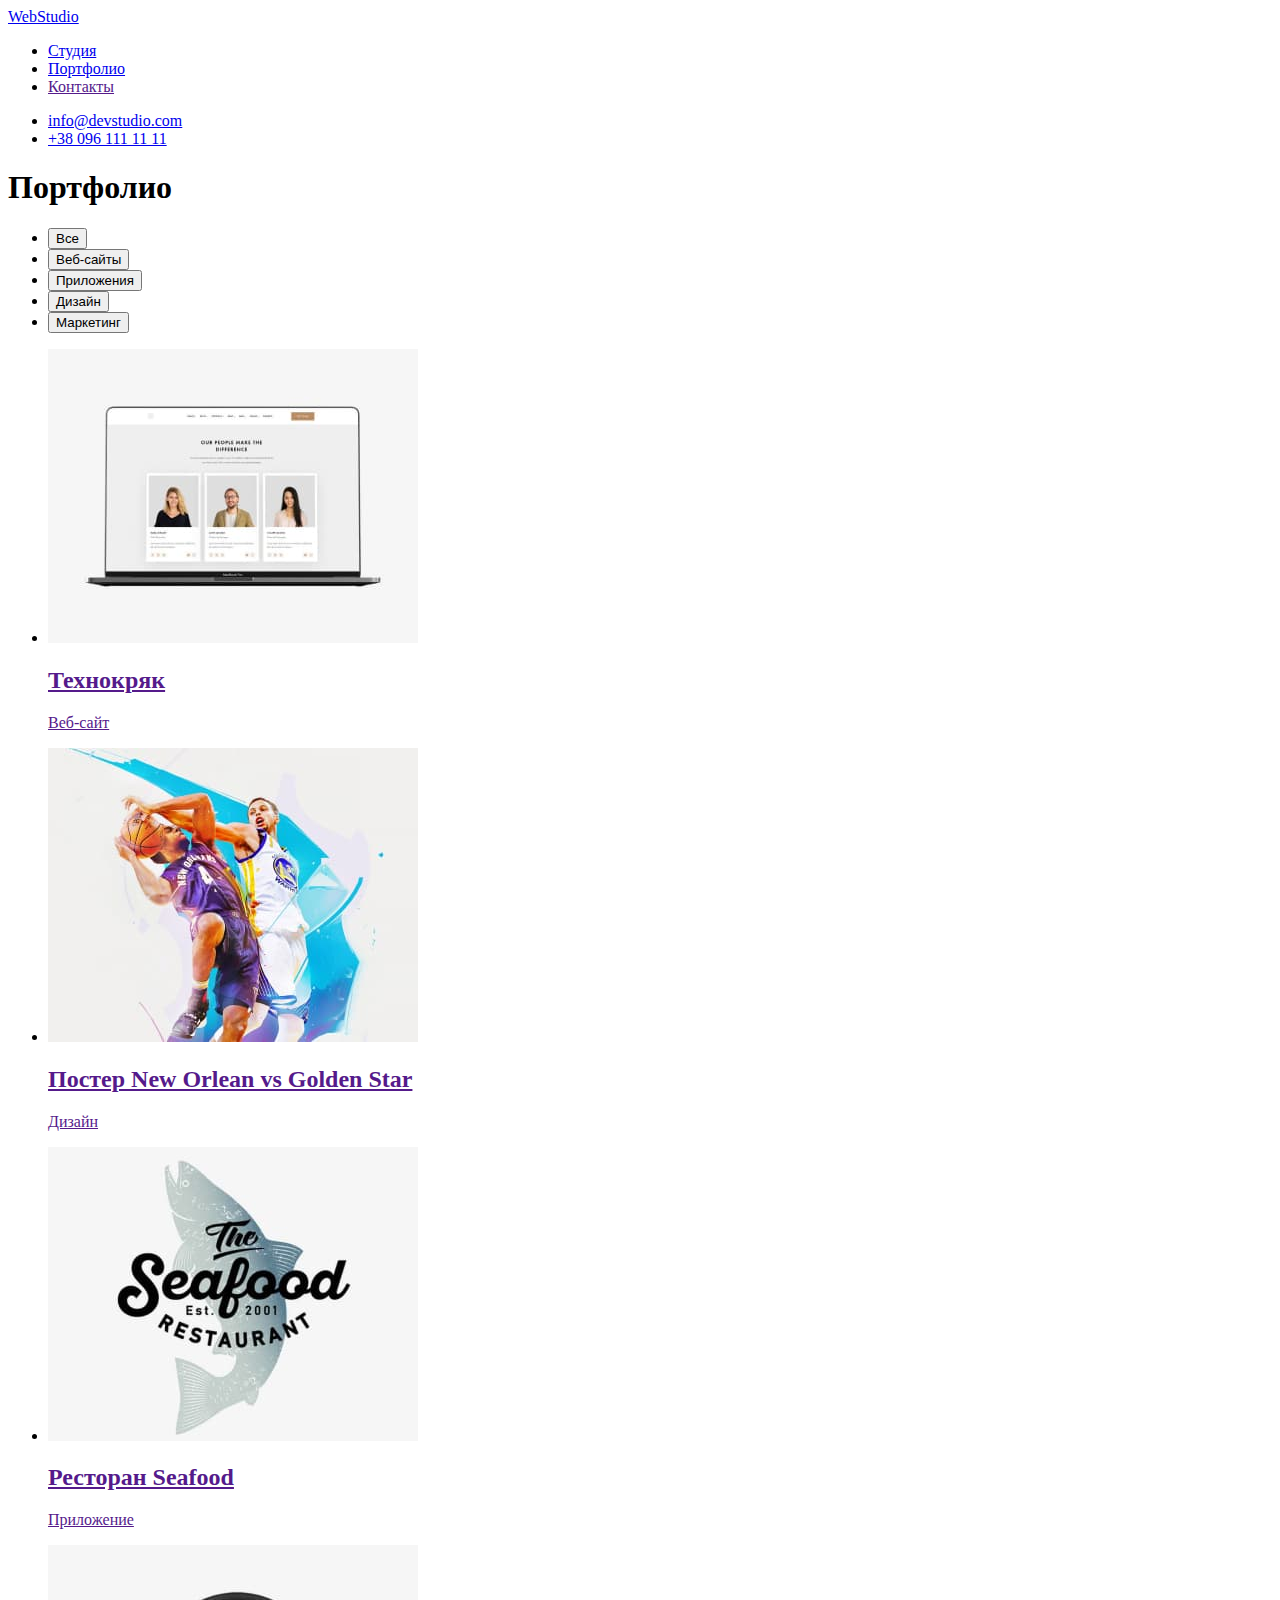
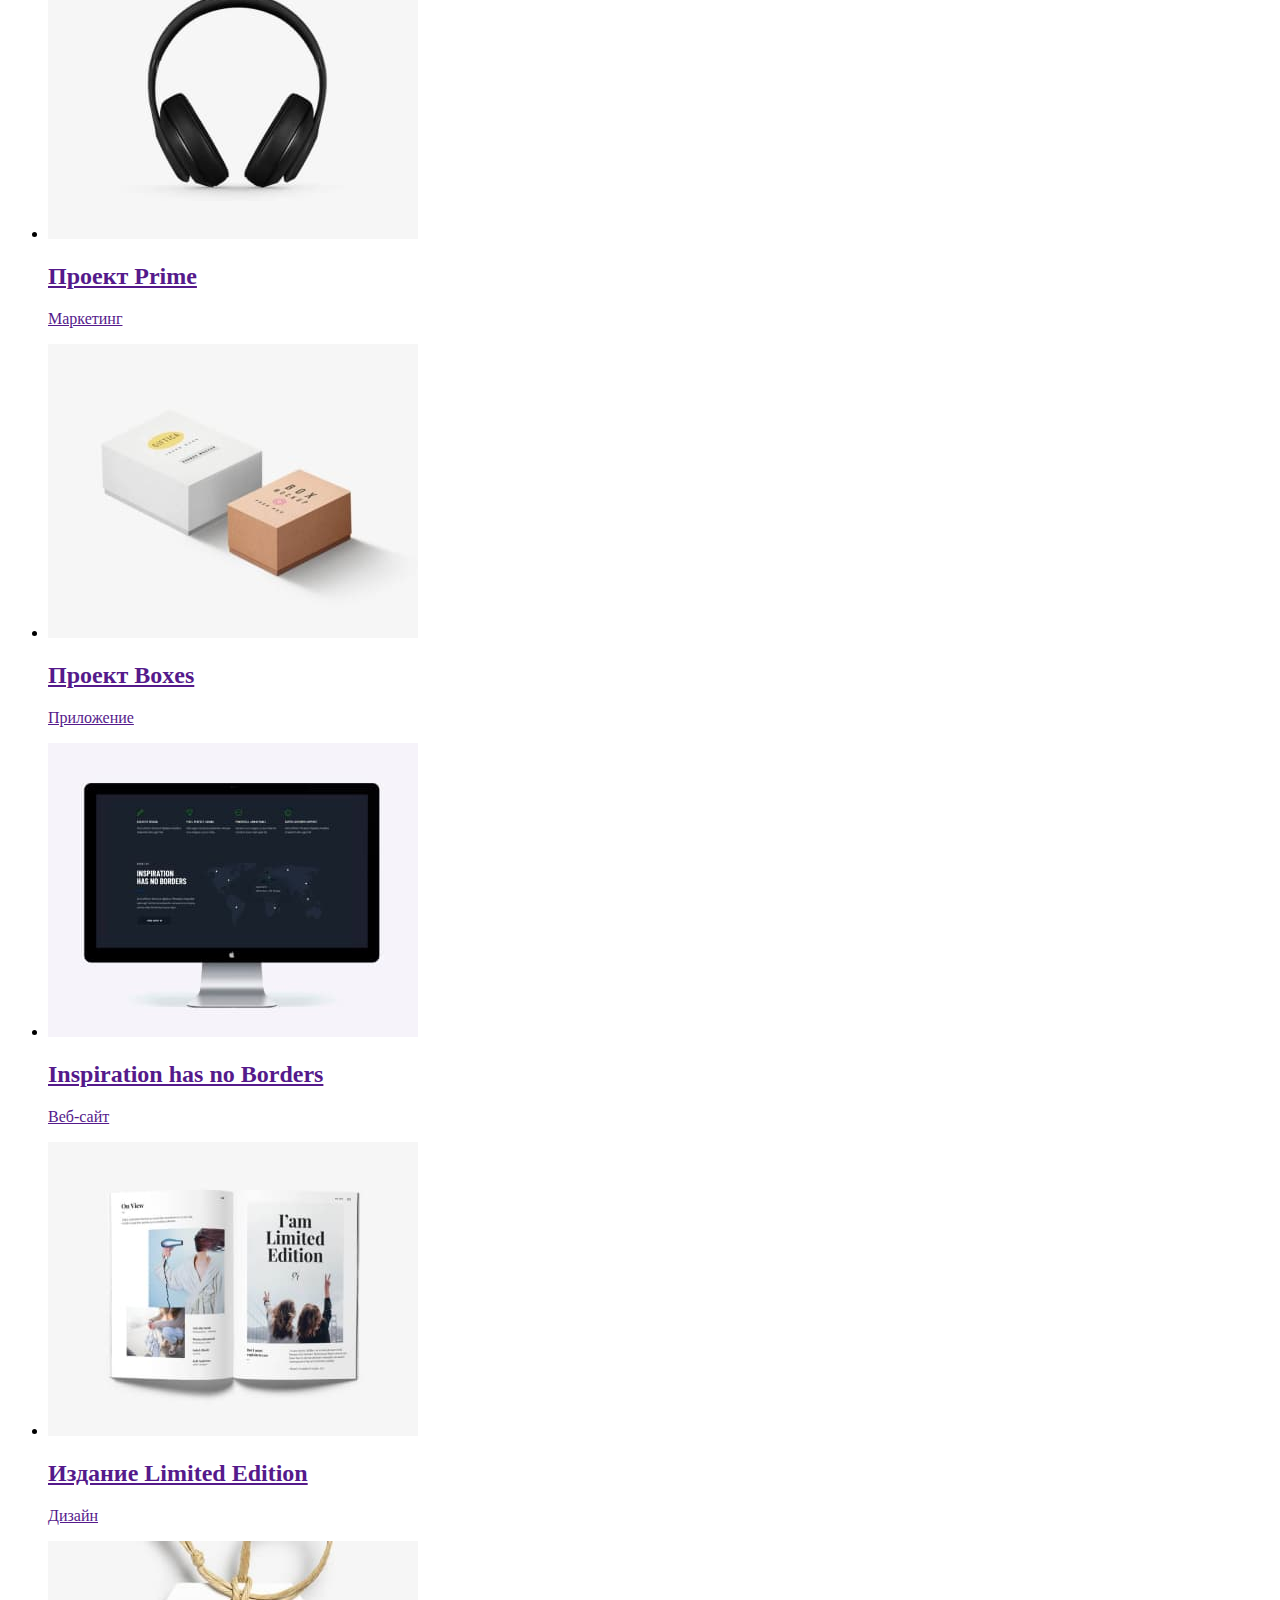
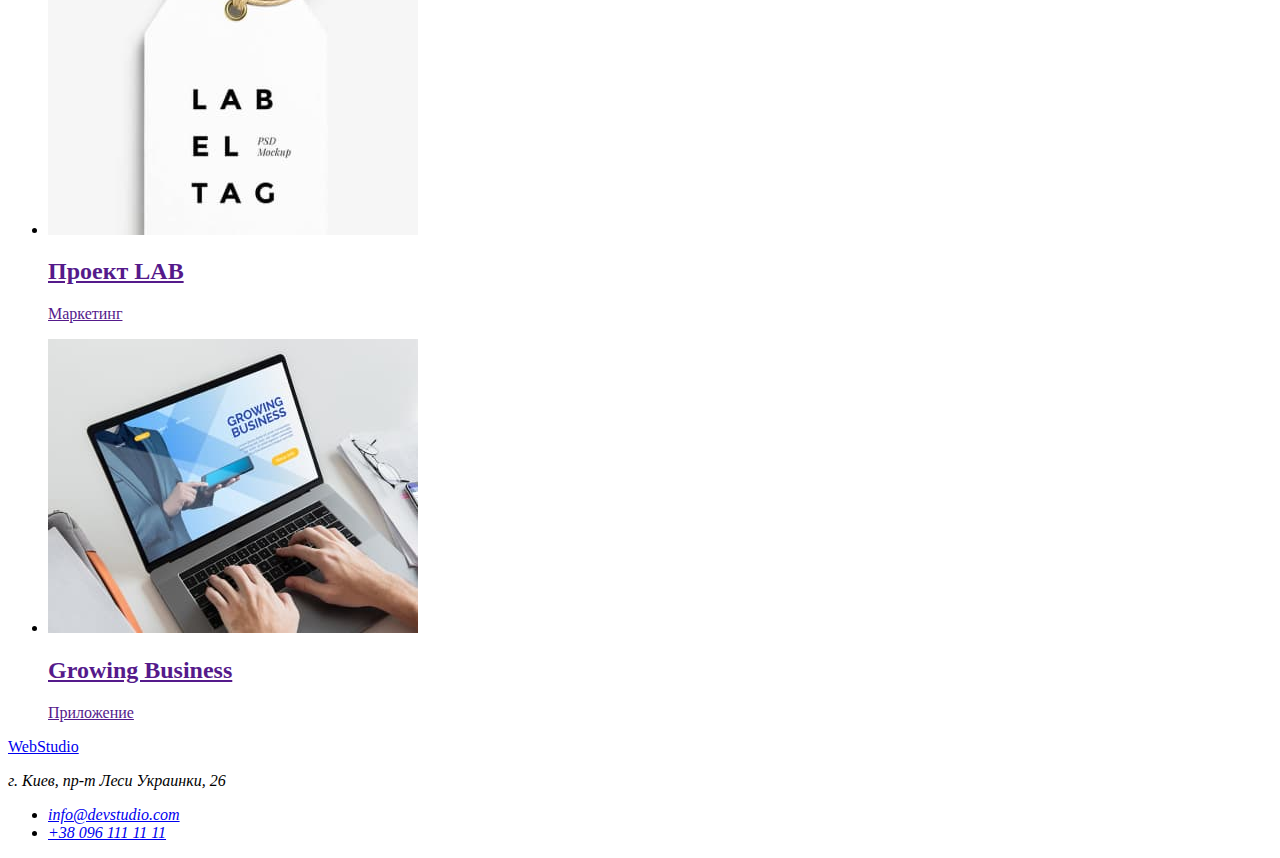
==== portfolio.html @ f3069ef3 "Добавляет главную страницу, страницу портфолио и картинки" ====
<!DOCTYPE html>
<html lang="ru">

<head>
    <meta charset="UTF-8">
    <meta http-equiv="X-UA-Compatible" content="IE=edge">
    <meta name="viewport" content="width=device-width, initial-scale=1.0">
    <title>Shvec_ES_Homework2</title>
</head>

<body>
    <!--Шапка-->
    <header>
        <nav>
            <a href="index.html">WebStudio</a>

            <ul>
                <li><a href="index.html">Студия</a></li>
                <li><a href="./portfolio.html">Портфолио</a></li>
                <li><a href="">Контакты</a></li>
            </ul>
        </nav>

        <ul>
            <li><a href="mailto:info@devstudio.com">info@devstudio.com</a></li>
            <li><a href="tel:+380961111111">+38 096 111 11 11</a></li>
        </ul>

    </header>

    <main>
        <section>
            <h1>Портфолио</h1>
            <!--Фильтр кнопок-->
            <ul>
                <li><button type="button">Все</button></li>
                <li><button type="button">Веб-сайты</button></li>
                <li><button type="button">Приложения</button></li>
                <li><button type="button">Дизайн</button></li>
                <li><button type="button">Маркетинг</button></li>
            </ul>
            <!--Примеры работ-->
            <ul>
                <li><a href="">
                    <img src="./images/portfolio/work1.jpg" alt="Пример работы" width="370" height="294">
                    <h2>Технокряк</h2>
                    <p>Веб-сайт</p>
                </a></li>
                <li><a href="">
                    <img src="./images/portfolio/work2.jpg" alt="Пример работы" width="370" height="294">
                    <h2>Постер New Orlean vs Golden Star</h2>
                    <p>Дизайн</p>
                </a></li>
                <li><a href="">
                    <img src="./images/portfolio/work3.jpg" alt="Пример работы" width="370" height="294">
                    <h2>Ресторан Seafood</h2>
                    <p>Приложение</p>
                </a></li>
                <li><a href="">
                    <img src="./images/portfolio/work4.jpg" alt="Пример работы" width="370" height="294">
                    <h2>Проект Prime</h2>
                    <p>Маркетинг</p>
                </a></li>
                <li><a href="">
                    <img src="./images/portfolio/work5.jpg" alt="Пример работы" width="370" height="294">
                    <h2>Проект Boxes</h2>
                    <p>Приложение</p>
                </a></li>
                <li><a href="">
                    <img src="./images/portfolio/work6.jpg" alt="Пример работы" width="370" height="294">
                    <h2>Inspiration has no Borders</h2>
                    <p>Веб-сайт</p>
                </a></li>
                <li><a href="">
                    <img src="./images/portfolio/work7.jpg" alt="Пример работы" width="370" height="294">
                    <h2>Издание Limited Edition</h2>
                    <p>Дизайн</p>
                </a></li>
                <li><a href="">
                    <img src="./images/portfolio/work8.jpg" alt="Пример работы" width="370" height="294">
                    <h2>Проект LAB</h2>
                    <p>Маркетинг</p>
                </a></li>
                <li><a href="">
                    <img src="./images/portfolio/work9.jpg" alt="Пример работы" width="370" height="294">
                    <h2>Growing Business</h2>
                    <p>Приложение</p>
                </a></li>
            </ul>
        </section>
    </main>

    <!--Футер-->
    <footer>
        <a href="index.html">WebStudio</a>
        <address>
            <p>г. Киев, пр-т Леси Украинки, 26</p>
            <ul>
                <li><a href="mailto:info@devstudio.com">info@devstudio.com</a></li>
                <li><a href="tel:+380961111111">+38 096 111 11 11</a></li>
            </ul>
        </address>
    </footer>

</body>

</html>
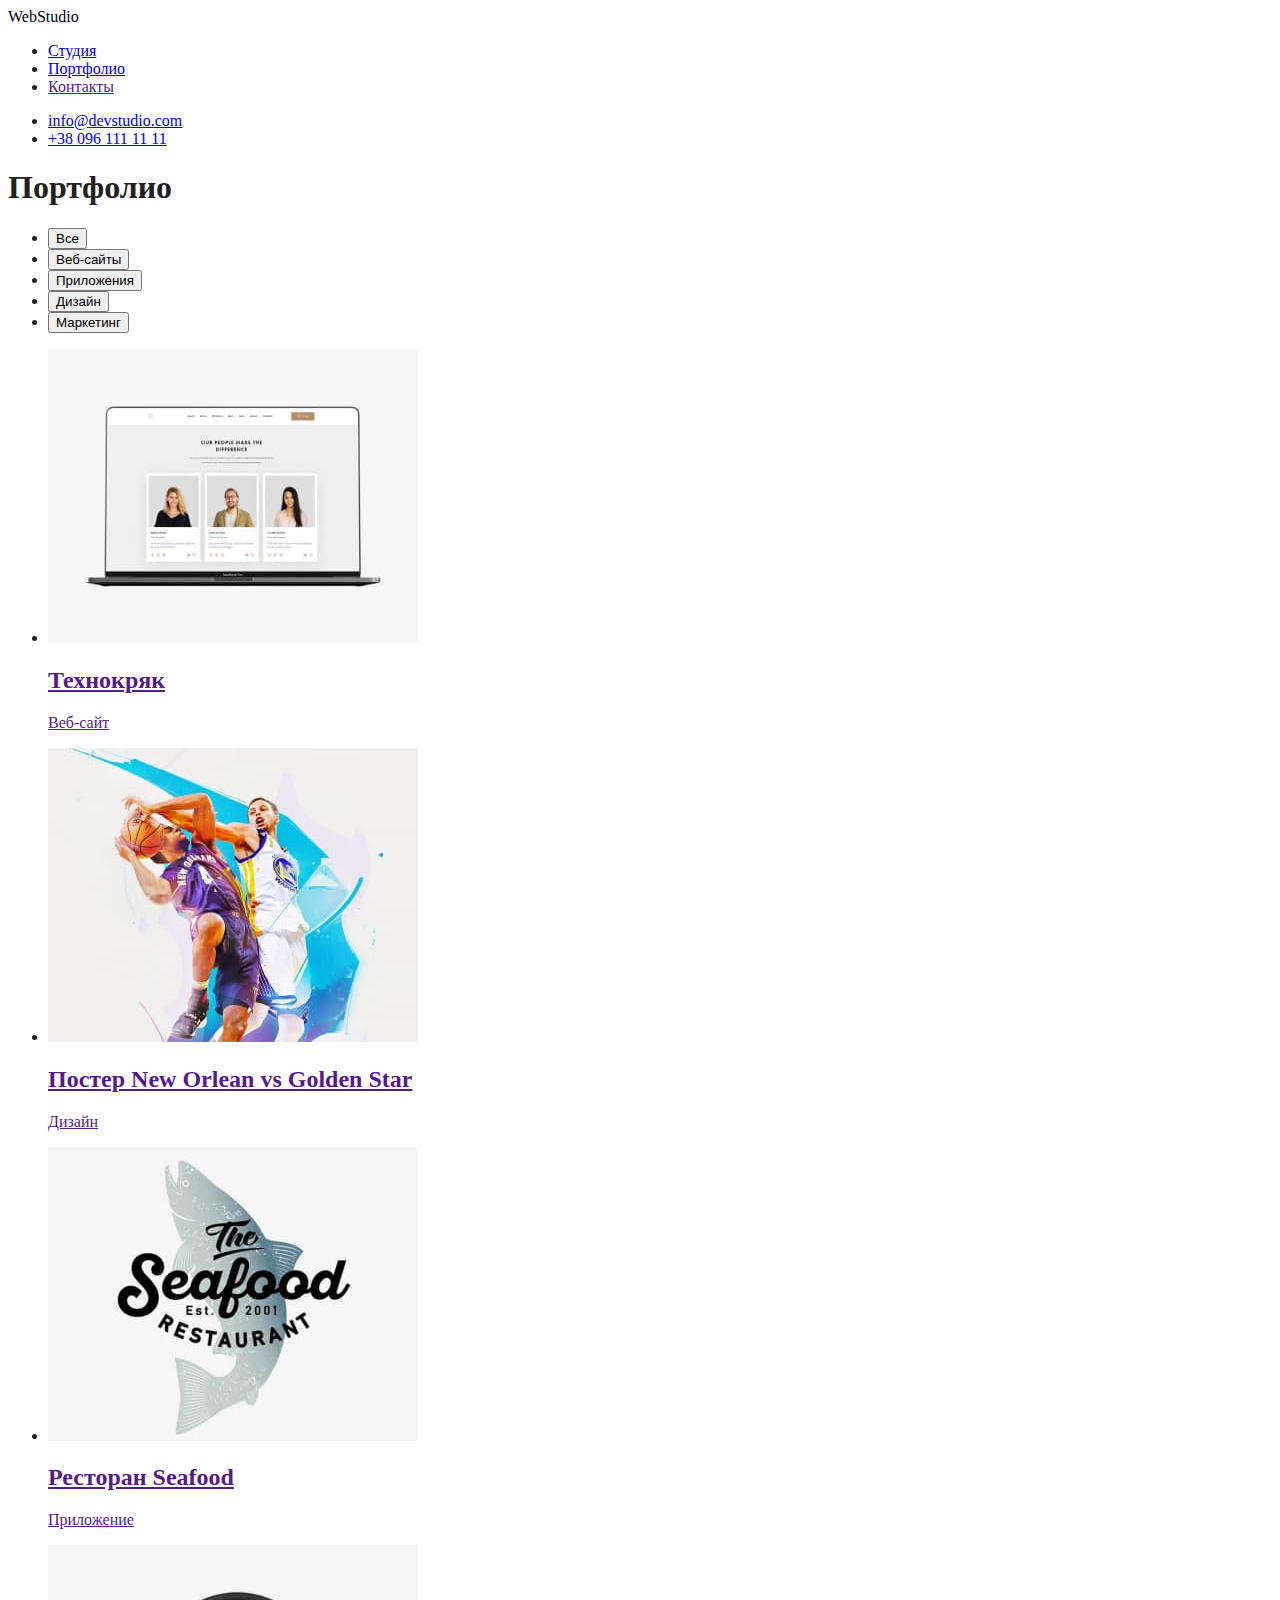
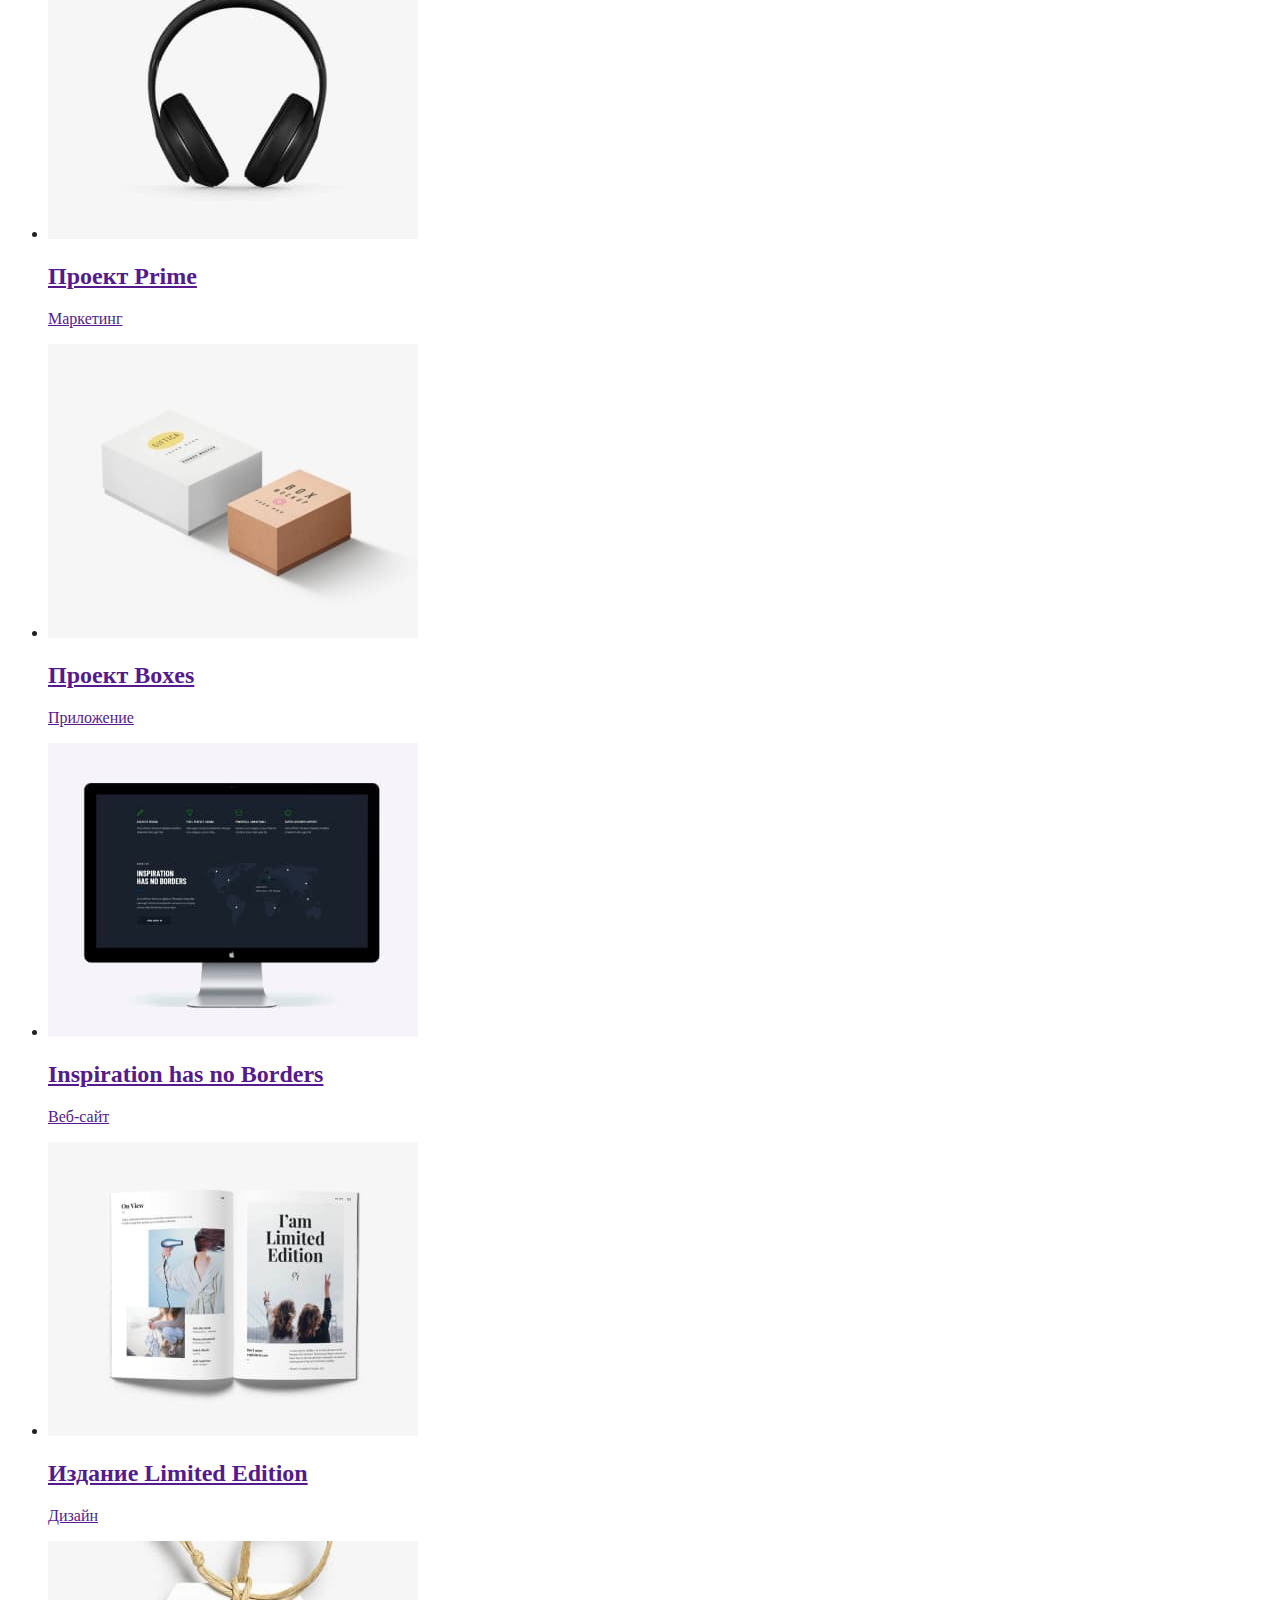
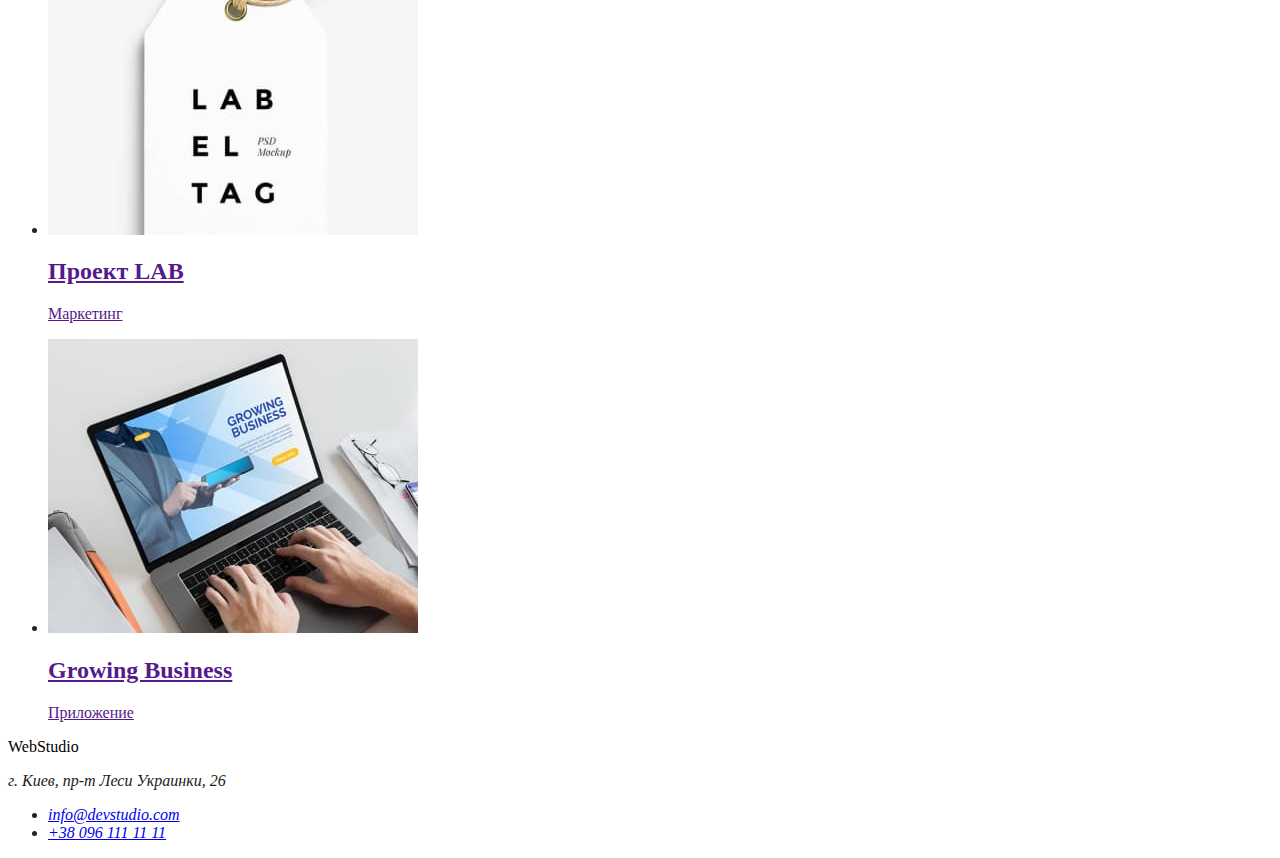
==== commit 9fc32e75: "Добавляет файл стиля" ====
--- a/portfolio.html
+++ b/portfolio.html
@@ -6,13 +6,15 @@
     <meta http-equiv="X-UA-Compatible" content="IE=edge">
     <meta name="viewport" content="width=device-width, initial-scale=1.0">
     <title>Shvec_ES_Homework2</title>
+    <link rel="stylesheet" href="./css/styles.css">
+
 </head>
 
 <body>
     <!--Шапка-->
     <header>
         <nav>
-            <a href="index.html">WebStudio</a>
+            <a href="index.html" class="logo">WebStudio</a>
 
             <ul>
                 <li><a href="index.html">Студия</a></li>
@@ -92,7 +94,7 @@
 
     <!--Футер-->
     <footer>
-        <a href="index.html">WebStudio</a>
+        <a href="index.html" class="logo">WebStudio</a>
         <address>
             <p>г. Киев, пр-т Леси Украинки, 26</p>
             <ul>
--- a/css/styles.css
+++ b/css/styles.css
@@ -0,0 +1,22 @@
+:root {
+}
+/*212121 основной цвет текста*/
+/*757575 вторичный цвет текста*/
+/*FFFFFF белый*/
+/*2196F3 цвет акцент*/
+/*FFFFFF цвет фона основной*/
+/*F5F4FA цвет фона вторичный*/
+
+body {
+  background-color: #ffffff;
+  color: #212121;
+}
+
+.logo {
+  text-decoration: none;
+  color: black;
+}
+
+/*.logo-web {
+  color: #2196f3;
+}*/
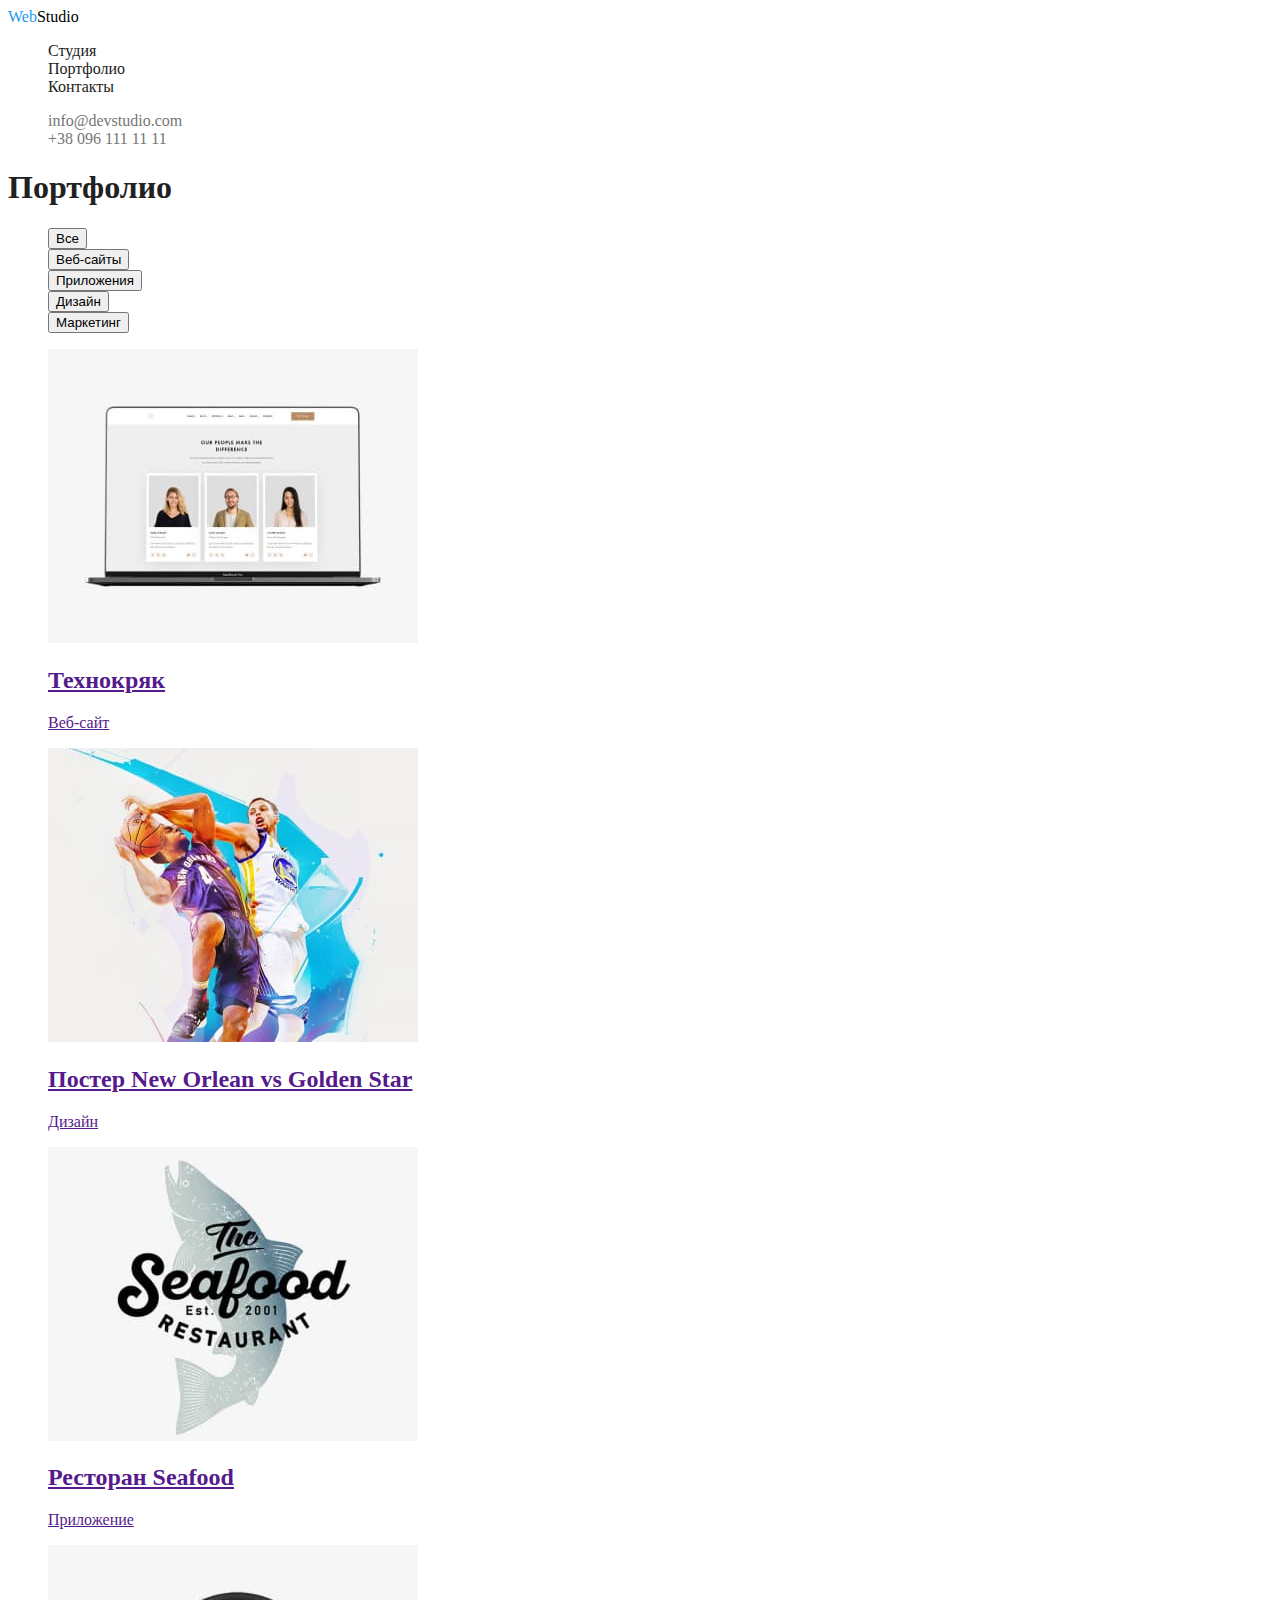
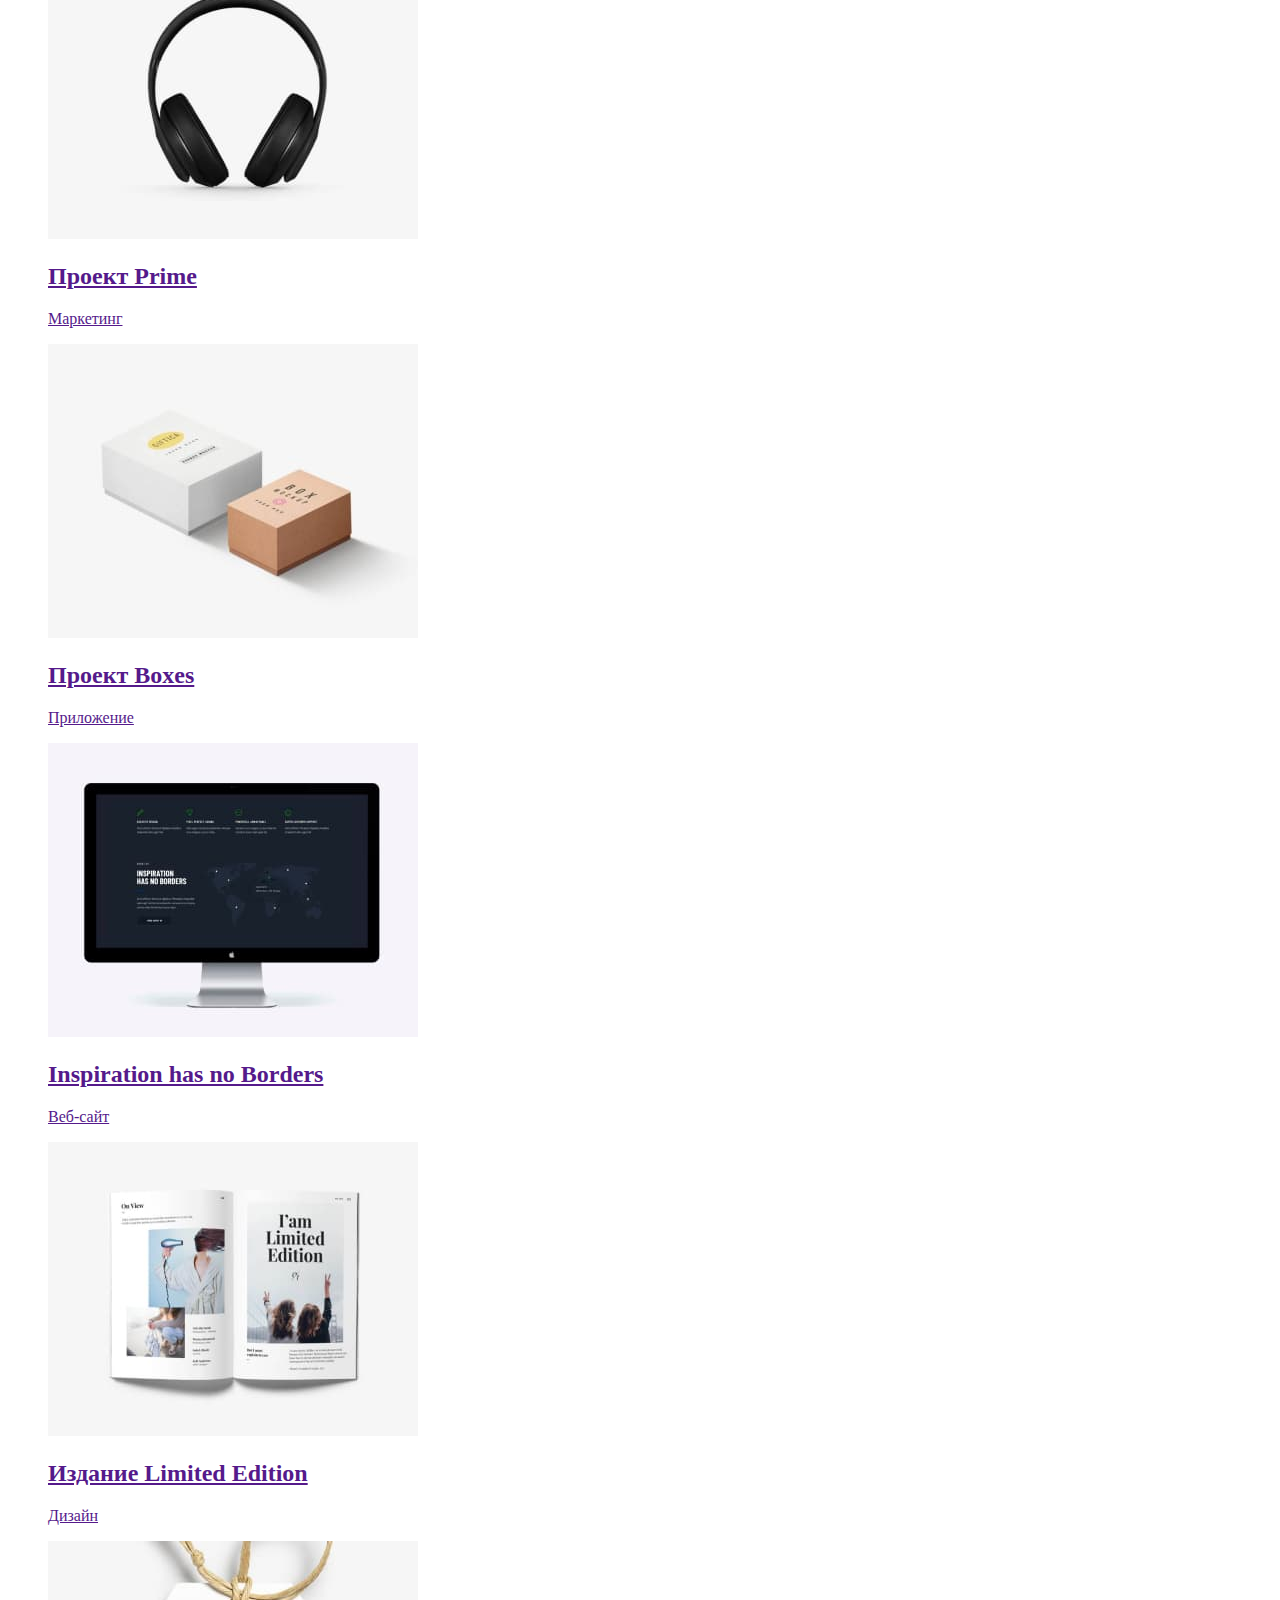
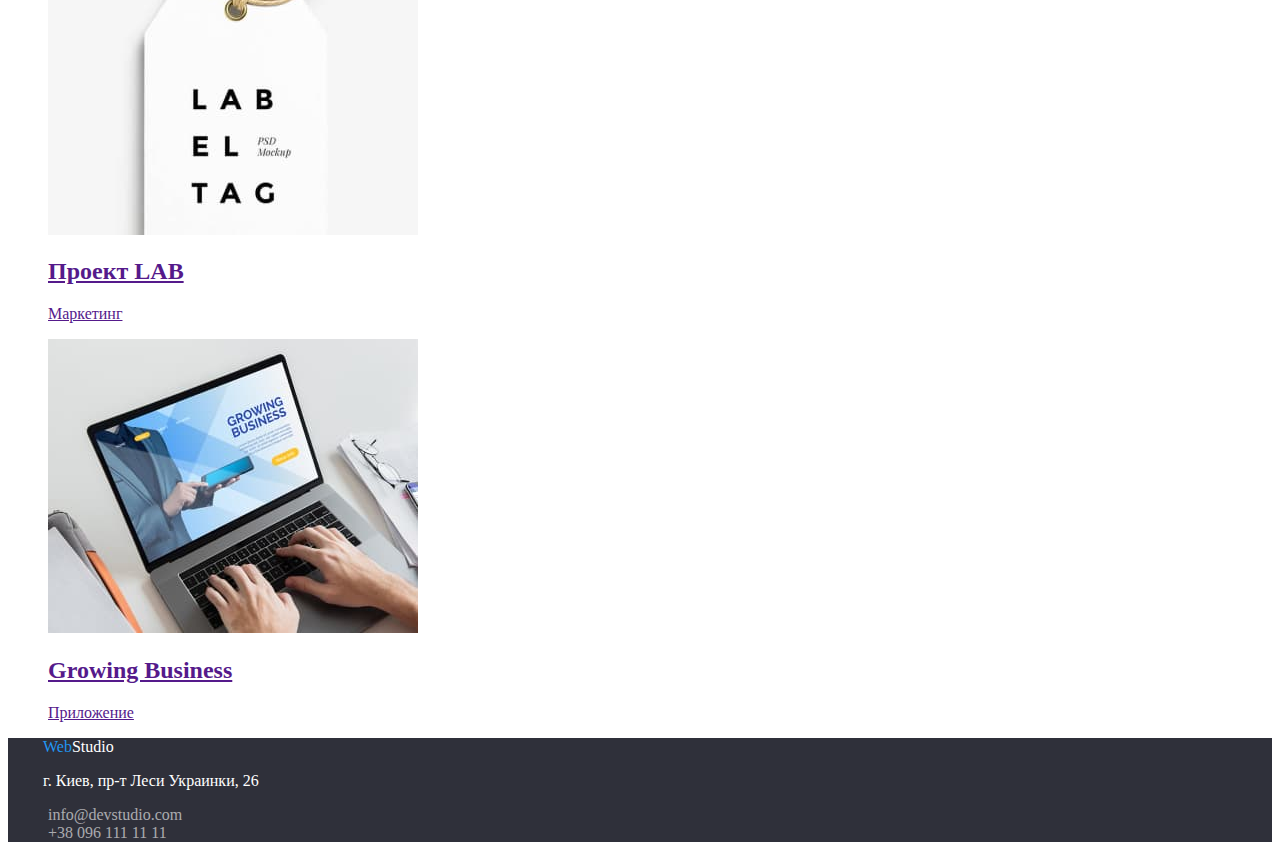
==== commit 098eb5e9: "Добавляет цвета на главную страницу" ====
--- a/portfolio.html
+++ b/portfolio.html
@@ -14,16 +14,16 @@
     <!--Шапка-->
     <header>
         <nav>
-            <a href="index.html" class="logo">WebStudio</a>
+            <a href="index.html" class="logo"><span class="logo-web">Web</span>Studio</a>
 
-            <ul>
+            <ul class="site-nav">
                 <li><a href="index.html">Студия</a></li>
                 <li><a href="./portfolio.html">Портфолио</a></li>
                 <li><a href="">Контакты</a></li>
             </ul>
         </nav>
 
-        <ul>
+        <ul class="auth-nav">
             <li><a href="mailto:info@devstudio.com">info@devstudio.com</a></li>
             <li><a href="tel:+380961111111">+38 096 111 11 11</a></li>
         </ul>
@@ -94,10 +94,10 @@
 
     <!--Футер-->
     <footer>
-        <a href="index.html" class="logo">WebStudio</a>
+        <a href="index.html" class="logo-footer"><span class="logo-web">Web</span>Studio</a>
         <address>
-            <p>г. Киев, пр-т Леси Украинки, 26</p>
-            <ul>
+            <p class="address">г. Киев, пр-т Леси Украинки, 26</p>
+            <ul class="footer-list">
                 <li><a href="mailto:info@devstudio.com">info@devstudio.com</a></li>
                 <li><a href="tel:+380961111111">+38 096 111 11 11</a></li>
             </ul>
--- a/css/styles.css
+++ b/css/styles.css
@@ -1,22 +1,90 @@
 :root {
+  --primary-text-color: #212121; /*основной цвет текста*/
+  --text-color: #757575; /*вторичный цвет текста*/
+  --accent-color: #2196f3; /*цвет акцент*/
 }
-/*212121 основной цвет текста*/
-/*757575 вторичный цвет текста*/
-/*FFFFFF белый*/
-/*2196F3 цвет акцент*/
+
+/*000000 черный лого*/
 /*FFFFFF цвет фона основной*/
 /*F5F4FA цвет фона вторичный*/
 
 body {
   background-color: #ffffff;
-  color: #212121;
+  color: var(--primary-text-color);
 }
 
+ul {
+  list-style: none;
+}
+
+/*logo*/
 .logo {
   text-decoration: none;
-  color: black;
+  color: #000000;
 }
 
-/*.logo-web {
-  color: #2196f3;
-}*/
+.logo-web {
+  color: var(--accent-color);
+}
+
+/*site-nav*/
+.site-nav a {
+  text-decoration: none;
+  color: var(--primary-text-color);
+}
+
+.site-nav a:hover,
+.site-nav a:focus {
+  color: var(--accent-color);
+}
+
+/*auth-nav*/
+.auth-nav a {
+  text-decoration: none;
+  color: var(--text-color);
+}
+
+.auth-nav a:hover,
+.auth-nav a:focus {
+  color: var(--accent-color);
+}
+
+/*hero*/
+.hero-title {
+  text-transform: uppercase;
+  text-align: center;
+  color: var(--accent-color);
+}
+
+.hero-button {
+  color: #ffffff;
+  background-color: var(--accent-color);
+}
+
+/*section*/
+.section {
+}
+
+.section-p {
+  color: var(--text-color);
+}
+
+/*footer*/
+footer {
+  background-color: #2f303a;
+}
+.logo-footer {
+  color: #ffffff;
+  text-decoration: none;
+  padding-left: 35px;
+}
+.address {
+  color: #ffffff;
+  font-style: normal;
+  padding-left: 35px;
+}
+.footer-list a {
+  color: rgba(255, 255, 255, 60%);
+  font-style: normal;
+  text-decoration: none;
+}
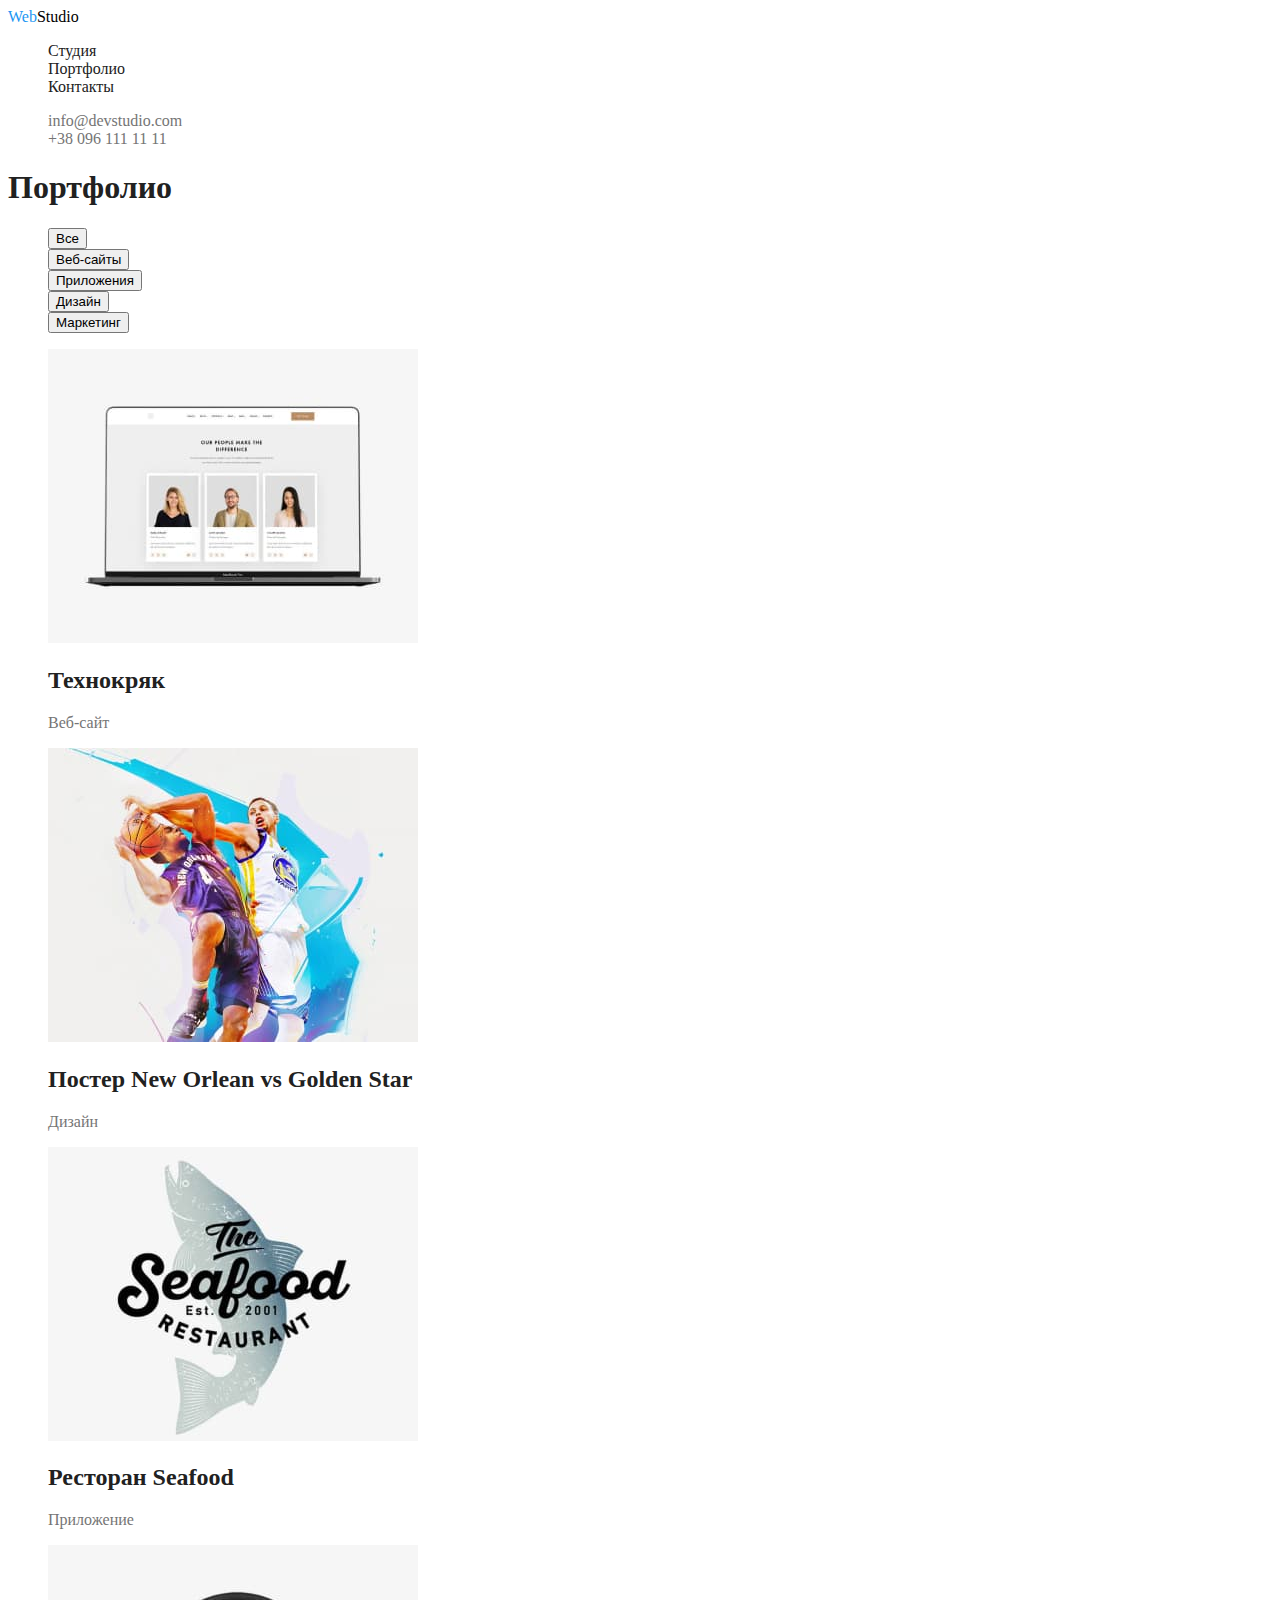
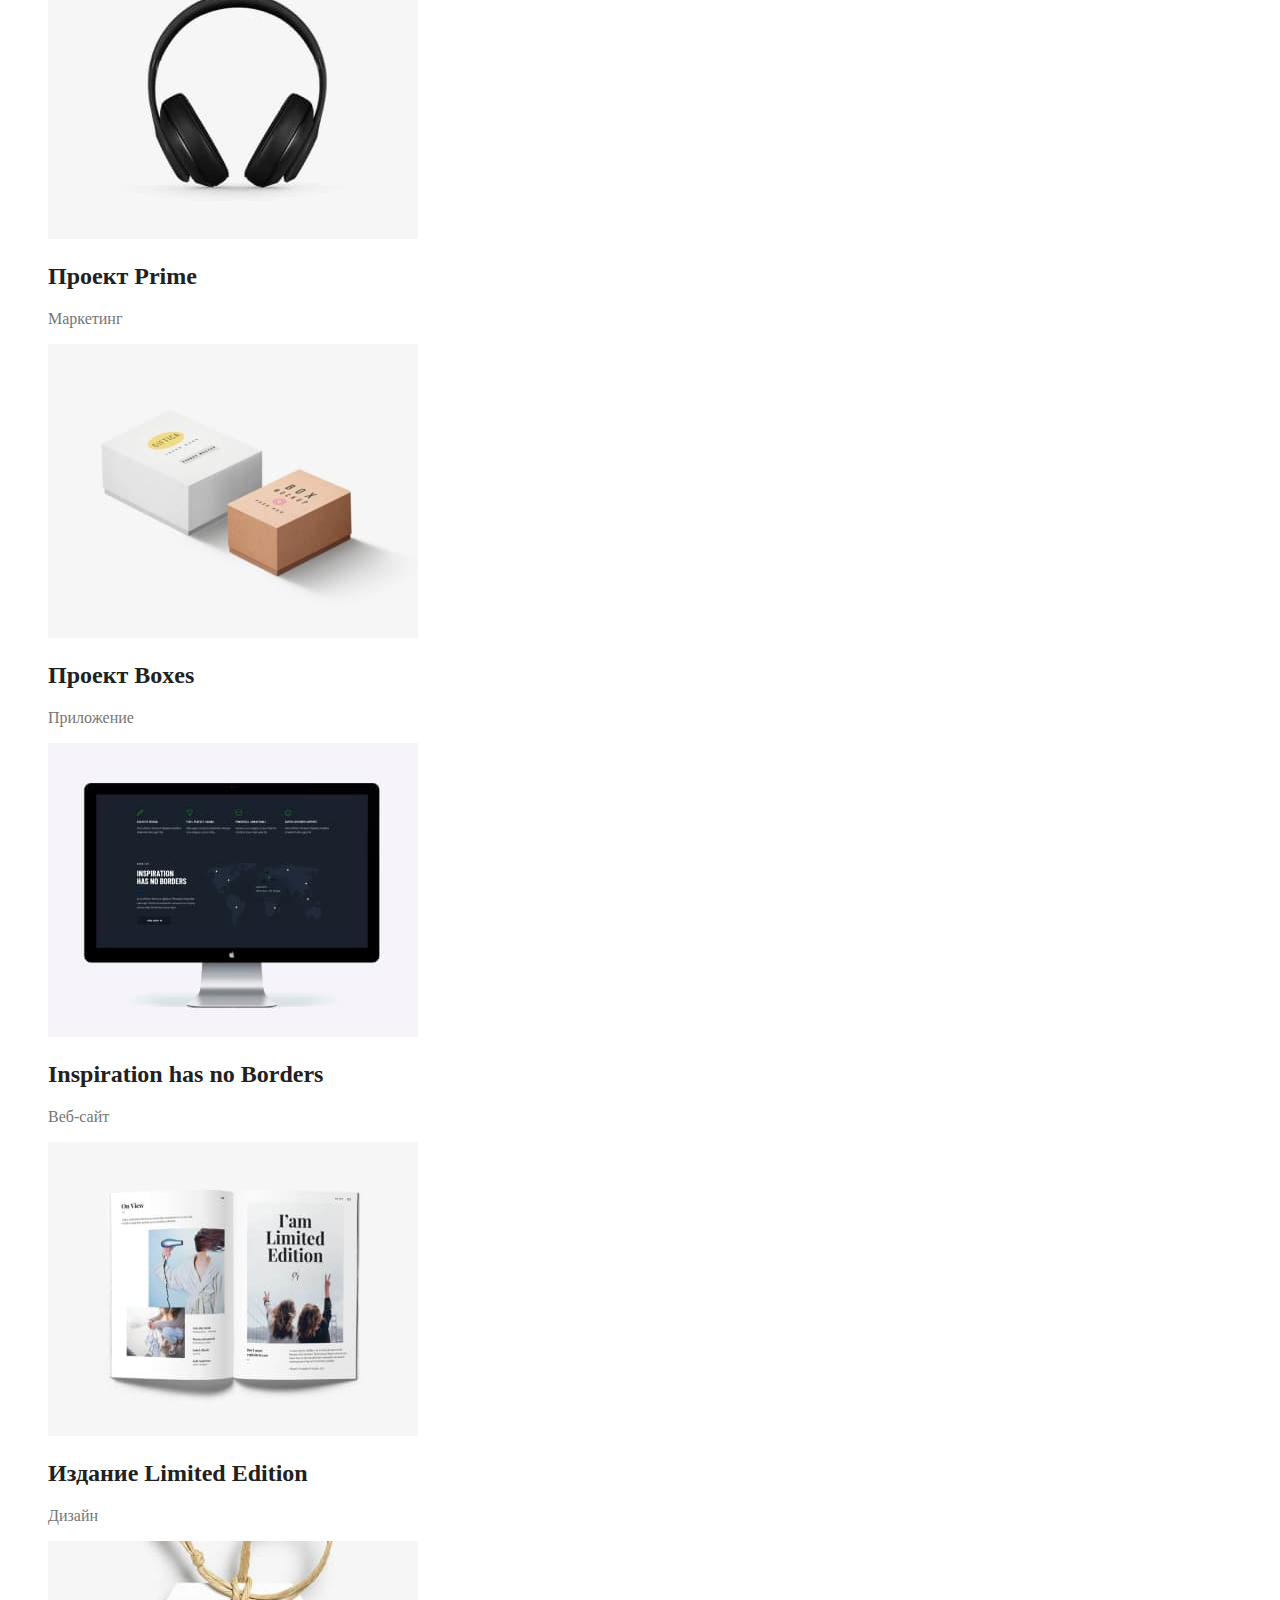
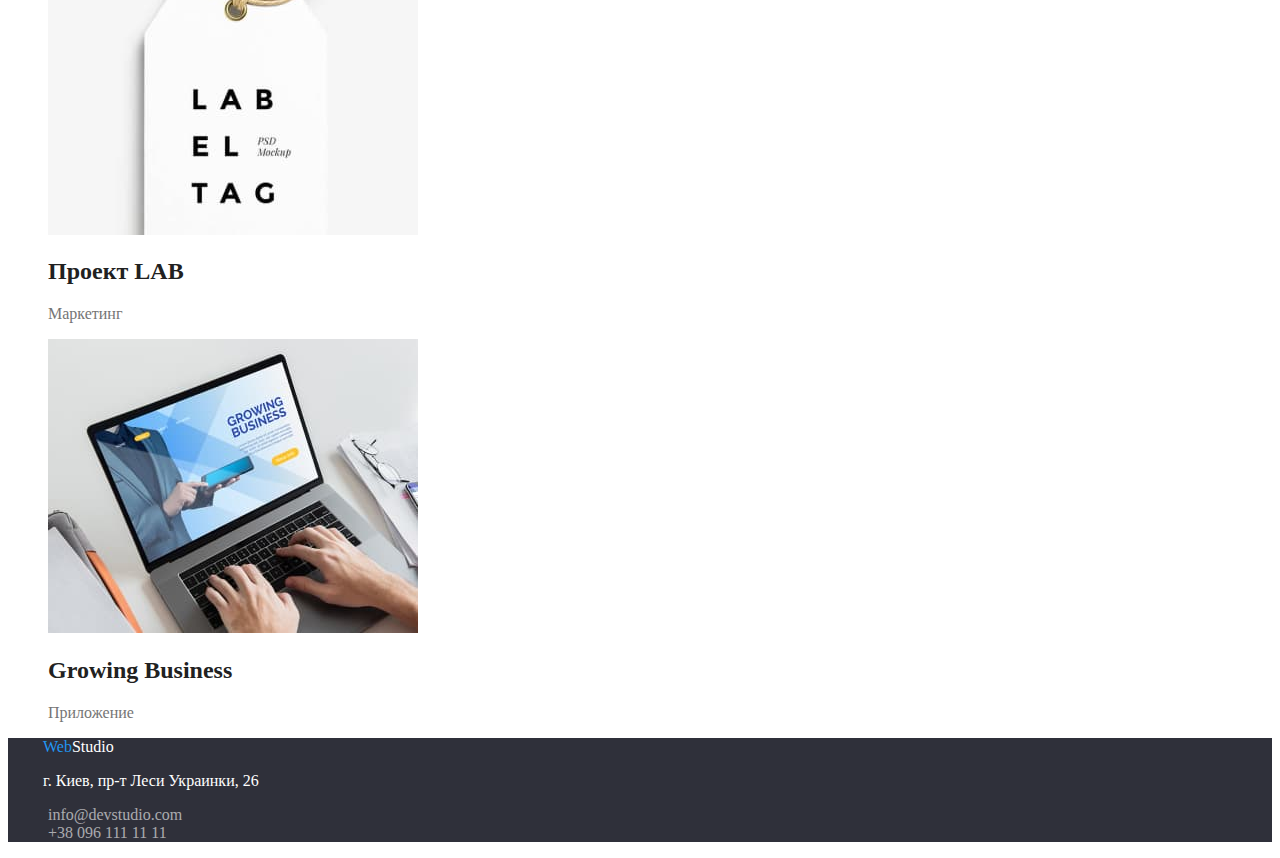
==== commit 3751249a: "Добавляет цвета страницы Портфолио" ====
--- a/portfolio.html
+++ b/portfolio.html
@@ -34,15 +34,15 @@
         <section>
             <h1>Портфолио</h1>
             <!--Фильтр кнопок-->
-            <ul>
-                <li><button type="button">Все</button></li>
-                <li><button type="button">Веб-сайты</button></li>
-                <li><button type="button">Приложения</button></li>
-                <li><button type="button">Дизайн</button></li>
-                <li><button type="button">Маркетинг</button></li>
+            <ul class="filter-button">
+                <li><button type="button" class="filter-button-item">Все</button></li>
+                <li><button type="button" class="filter-button-item">Веб-сайты</button></li>
+                <li><button type="button" class="filter-button-item">Приложения</button></li>
+                <li><button type="button" class="filter-button-item">Дизайн</button></li>
+                <li><button type="button" class="filter-button-item">Маркетинг</button></li>
             </ul>
             <!--Примеры работ-->
-            <ul>
+            <ul class="examples-list">
                 <li><a href="">
                     <img src="./images/portfolio/work1.jpg" alt="Пример работы" width="370" height="294">
                     <h2>Технокряк</h2>
--- a/css/styles.css
+++ b/css/styles.css
@@ -88,3 +88,21 @@
   font-style: normal;
   text-decoration: none;
 }
+
+/*портфолио*/
+.filter-button-item:hover,
+.filter-button-item:focus {
+  color: #ffffff;
+  background-color: var(--accent-color);
+}
+.examples-list a {
+  text-decoration: none;
+}
+
+.examples-list h2 {
+  color: var(--primary-text-color);
+}
+
+.examples-list p {
+  color: var(--text-color);
+}
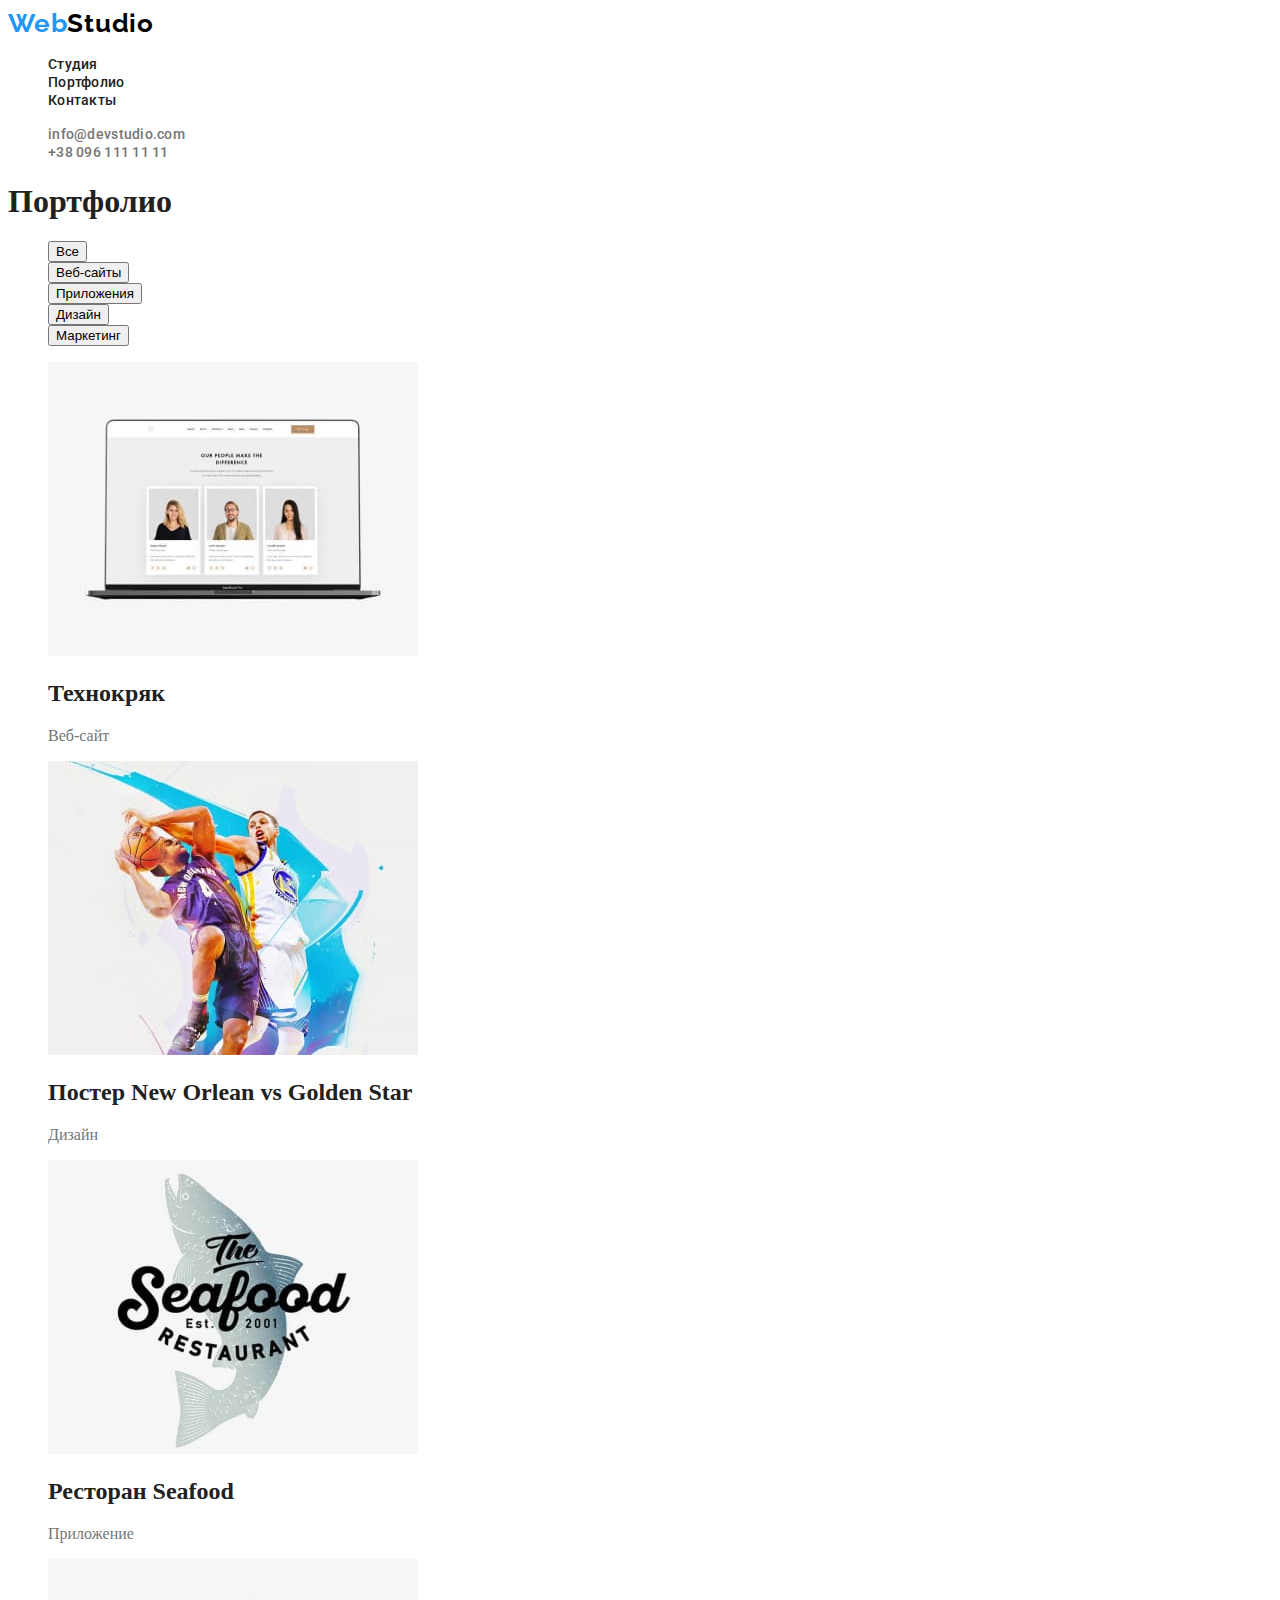
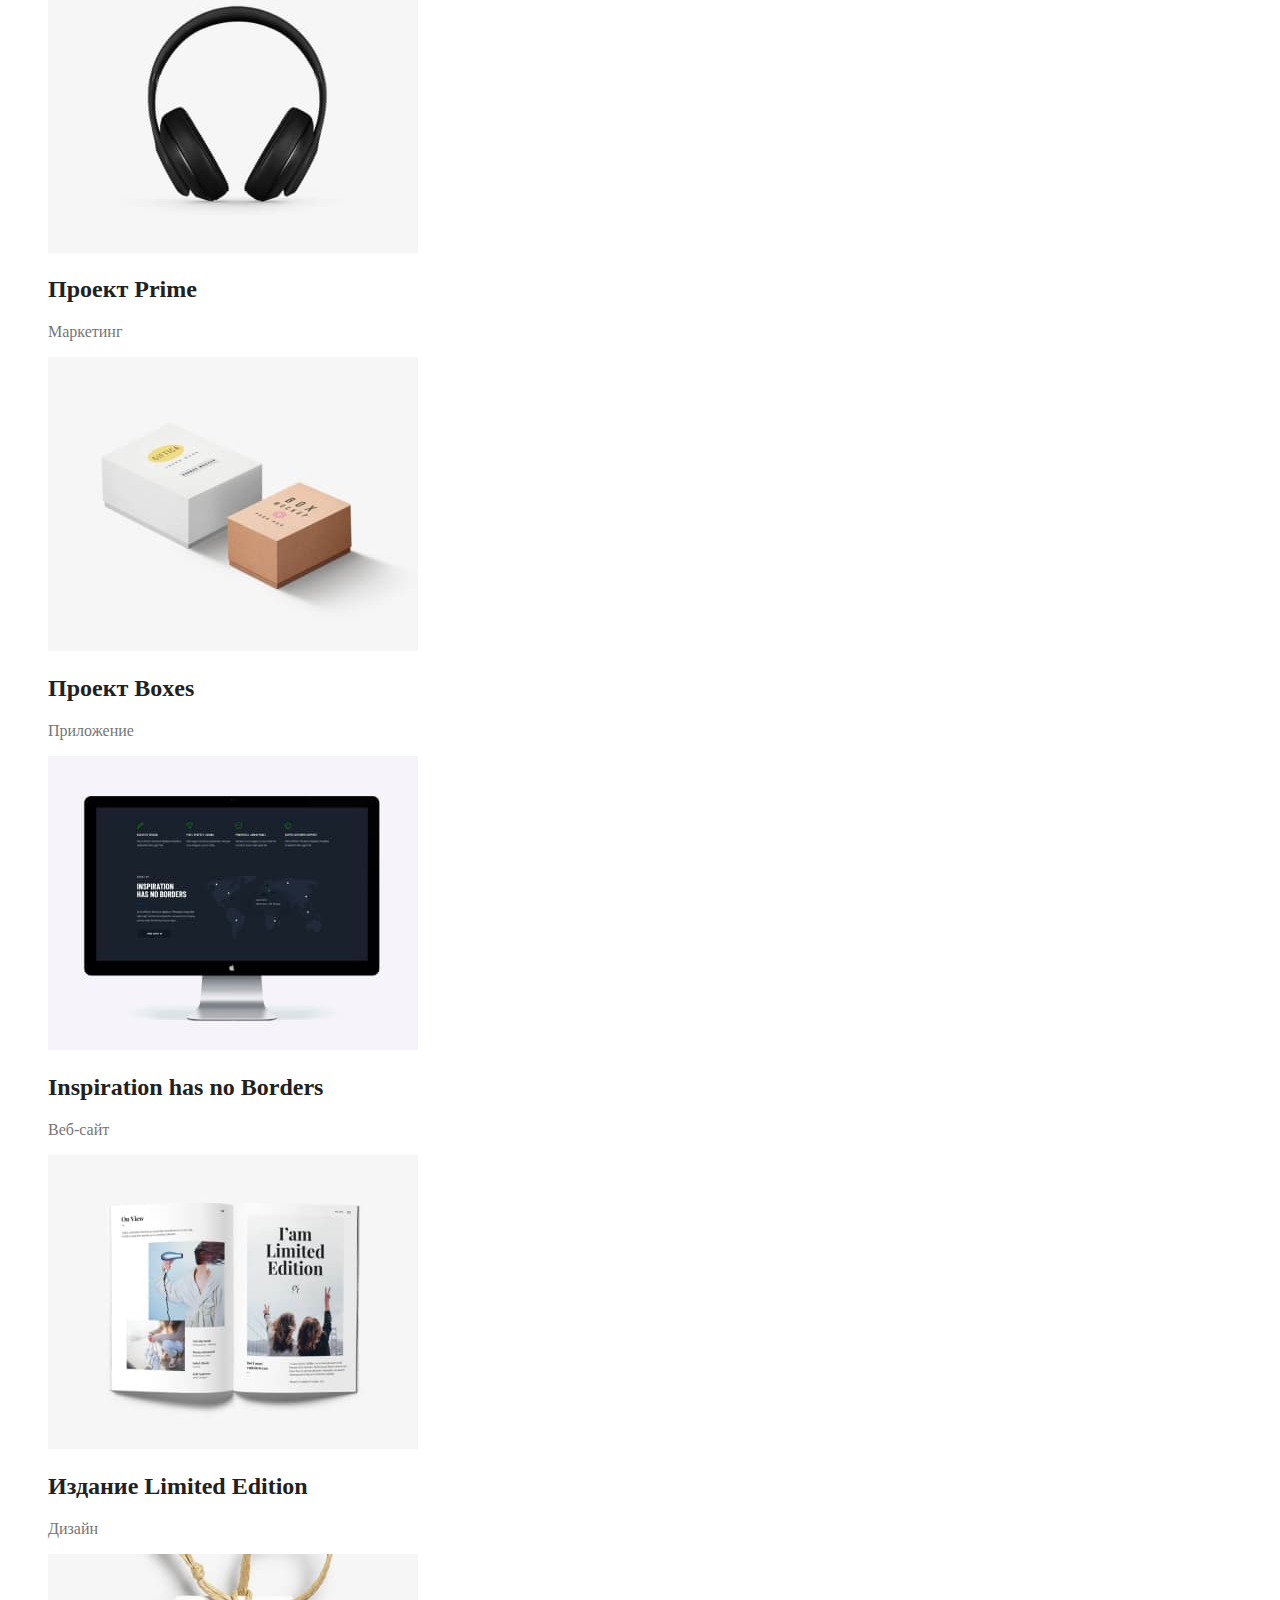
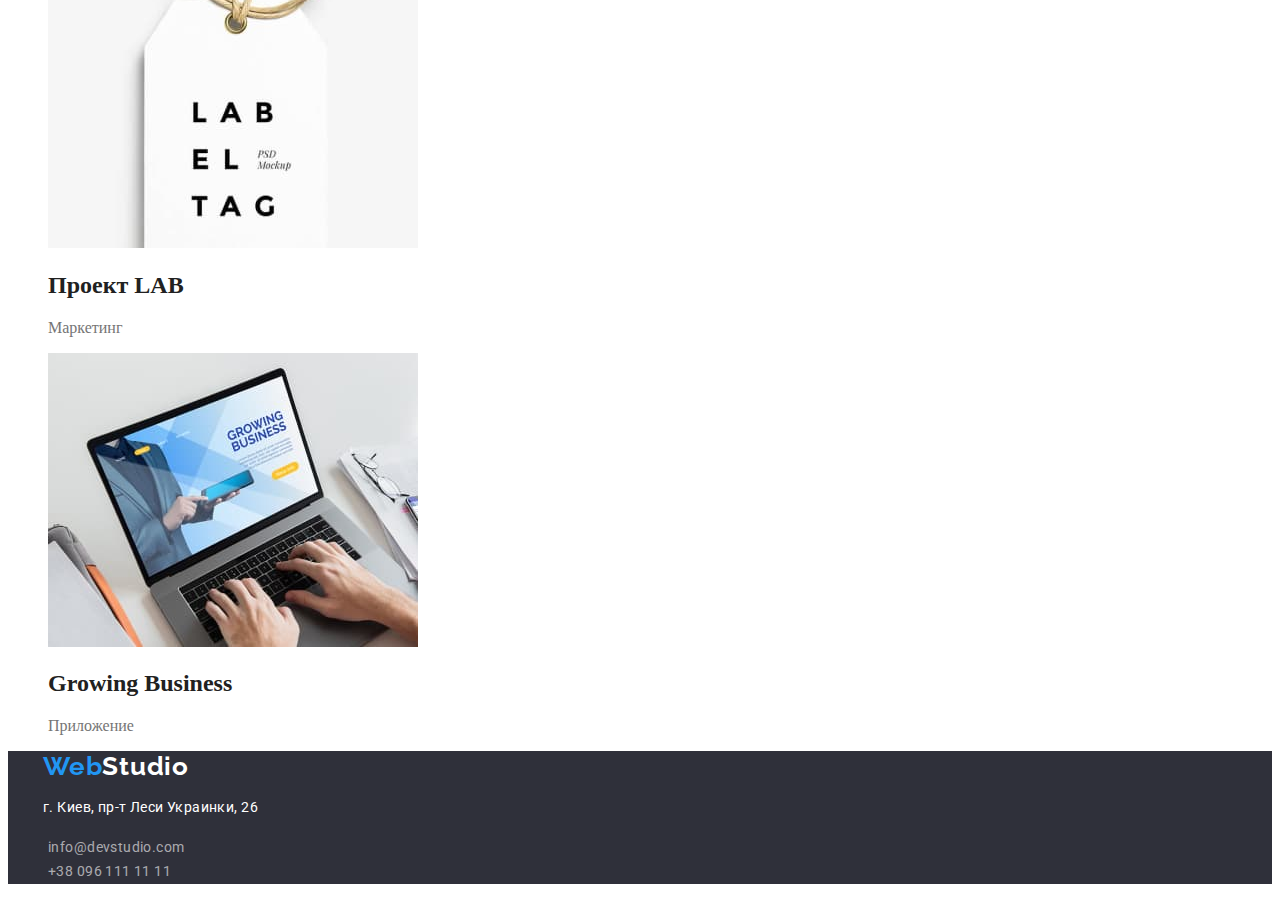
==== commit 7096230a: "Добавляет шрифты главной странице" ====
--- a/portfolio.html
+++ b/portfolio.html
@@ -6,6 +6,8 @@
     <meta http-equiv="X-UA-Compatible" content="IE=edge">
     <meta name="viewport" content="width=device-width, initial-scale=1.0">
     <title>Shvec_ES_Homework2</title>
+    <link href="https://fonts.googleapis.com/css2?family=Raleway:wght@700&family=Roboto:wght@400;500;700;900&display=swap"
+        rel="stylesheet">
     <link rel="stylesheet" href="./css/styles.css">
 
 </head>
--- a/css/styles.css
+++ b/css/styles.css
@@ -21,6 +21,12 @@
 .logo {
   text-decoration: none;
   color: #000000;
+
+  font-family: Raleway;
+  font-weight: 700;
+  font-size: 26px;
+  line-height: 1.2;
+  letter-spacing: 0.03em;
 }
 
 .logo-web {
@@ -31,6 +37,12 @@
 .site-nav a {
   text-decoration: none;
   color: var(--primary-text-color);
+
+  font-family: Roboto;
+  font-weight: 500;
+  font-size: 14px;
+  line-height: 1.14;
+  letter-spacing: 0.02em;
 }
 
 .site-nav a:hover,
@@ -42,6 +54,12 @@
 .auth-nav a {
   text-decoration: none;
   color: var(--text-color);
+
+  font-family: Roboto;
+  font-weight: 500;
+  font-size: 14px;
+  line-height: 1.14;
+  letter-spacing: 0.02em;
 }
 
 .auth-nav a:hover,
@@ -51,22 +69,63 @@
 
 /*hero*/
 .hero-title {
+  color: var(--accent-color);
+
+  font-family: Roboto;
+  font-weight: 900;
+  font-size: 44px;
+  line-height: 1.36;
+  text-align: center;
   text-transform: uppercase;
-  text-align: center;
-  color: var(--accent-color);
+  letter-spacing: 0.06em;
 }
 
 .hero-button {
   color: #ffffff;
   background-color: var(--accent-color);
+
+  font-family: Roboto;
+  font-weight: 700;
+  font-size: 16px;
+  line-height: 1.87;
+  letter-spacing: 0.06em;
 }
 
 /*section*/
 .section {
 }
+.section-title {
+  font-family: Roboto;
+  font-weight: 700;
+  font-size: 36px;
+  line-height: 1.17;
+  text-align: center;
+  letter-spacing: 0.03em;
+}
 
+.section-title-features {
+  font-family: Roboto;
+  font-weight: 700;
+  font-size: 14px;
+  line-height: 1.14;
+  letter-spacing: 0.03em;
+  text-transform: uppercase;
+}
+
+.section-title-team {
+  font-family: Roboto;
+  font-weight: 500;
+  font-size: 16px;
+  line-height: 1.19;
+  letter-spacing: 0.03em;
+}
 .section-p {
   color: var(--text-color);
+
+  font-family: Roboto;
+  font-size: 14px;
+  line-height: 1.71;
+  letter-spacing: 0.03em;
 }
 
 /*footer*/
@@ -76,17 +135,34 @@
 .logo-footer {
   color: #ffffff;
   text-decoration: none;
+  padding-top: 25px;
   padding-left: 35px;
+
+  font-family: Raleway;
+  font-weight: 700;
+  font-size: 26px;
+  line-height: 1.19;
+  letter-spacing: 0.03em;
 }
 .address {
   color: #ffffff;
   font-style: normal;
   padding-left: 35px;
+
+  font-family: Roboto;
+  font-size: 14px;
+  line-height: 1.71;
+  letter-spacing: 0.03em;
 }
 .footer-list a {
   color: rgba(255, 255, 255, 60%);
   font-style: normal;
   text-decoration: none;
+
+  font-family: Roboto;
+  font-size: 14px;
+  line-height: 1.71;
+  letter-spacing: 0.03em;
 }
 
 /*портфолио*/
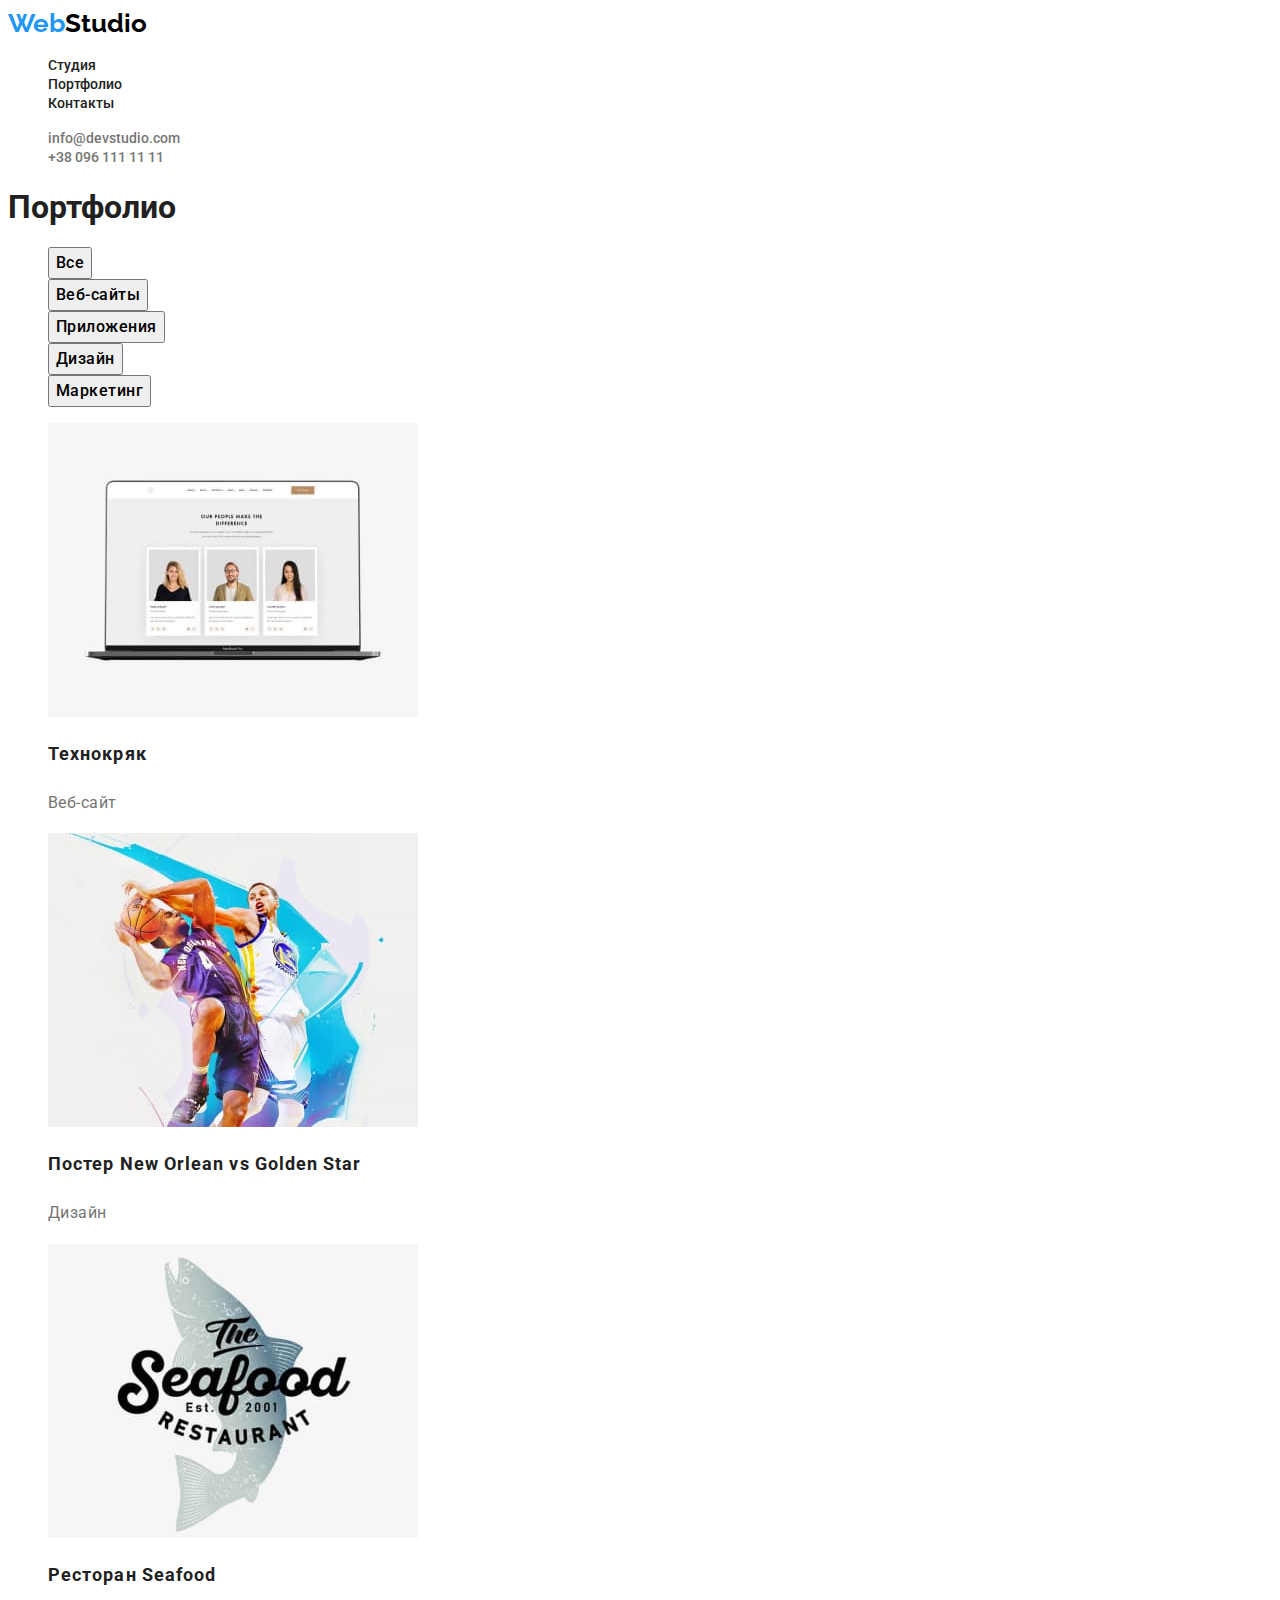
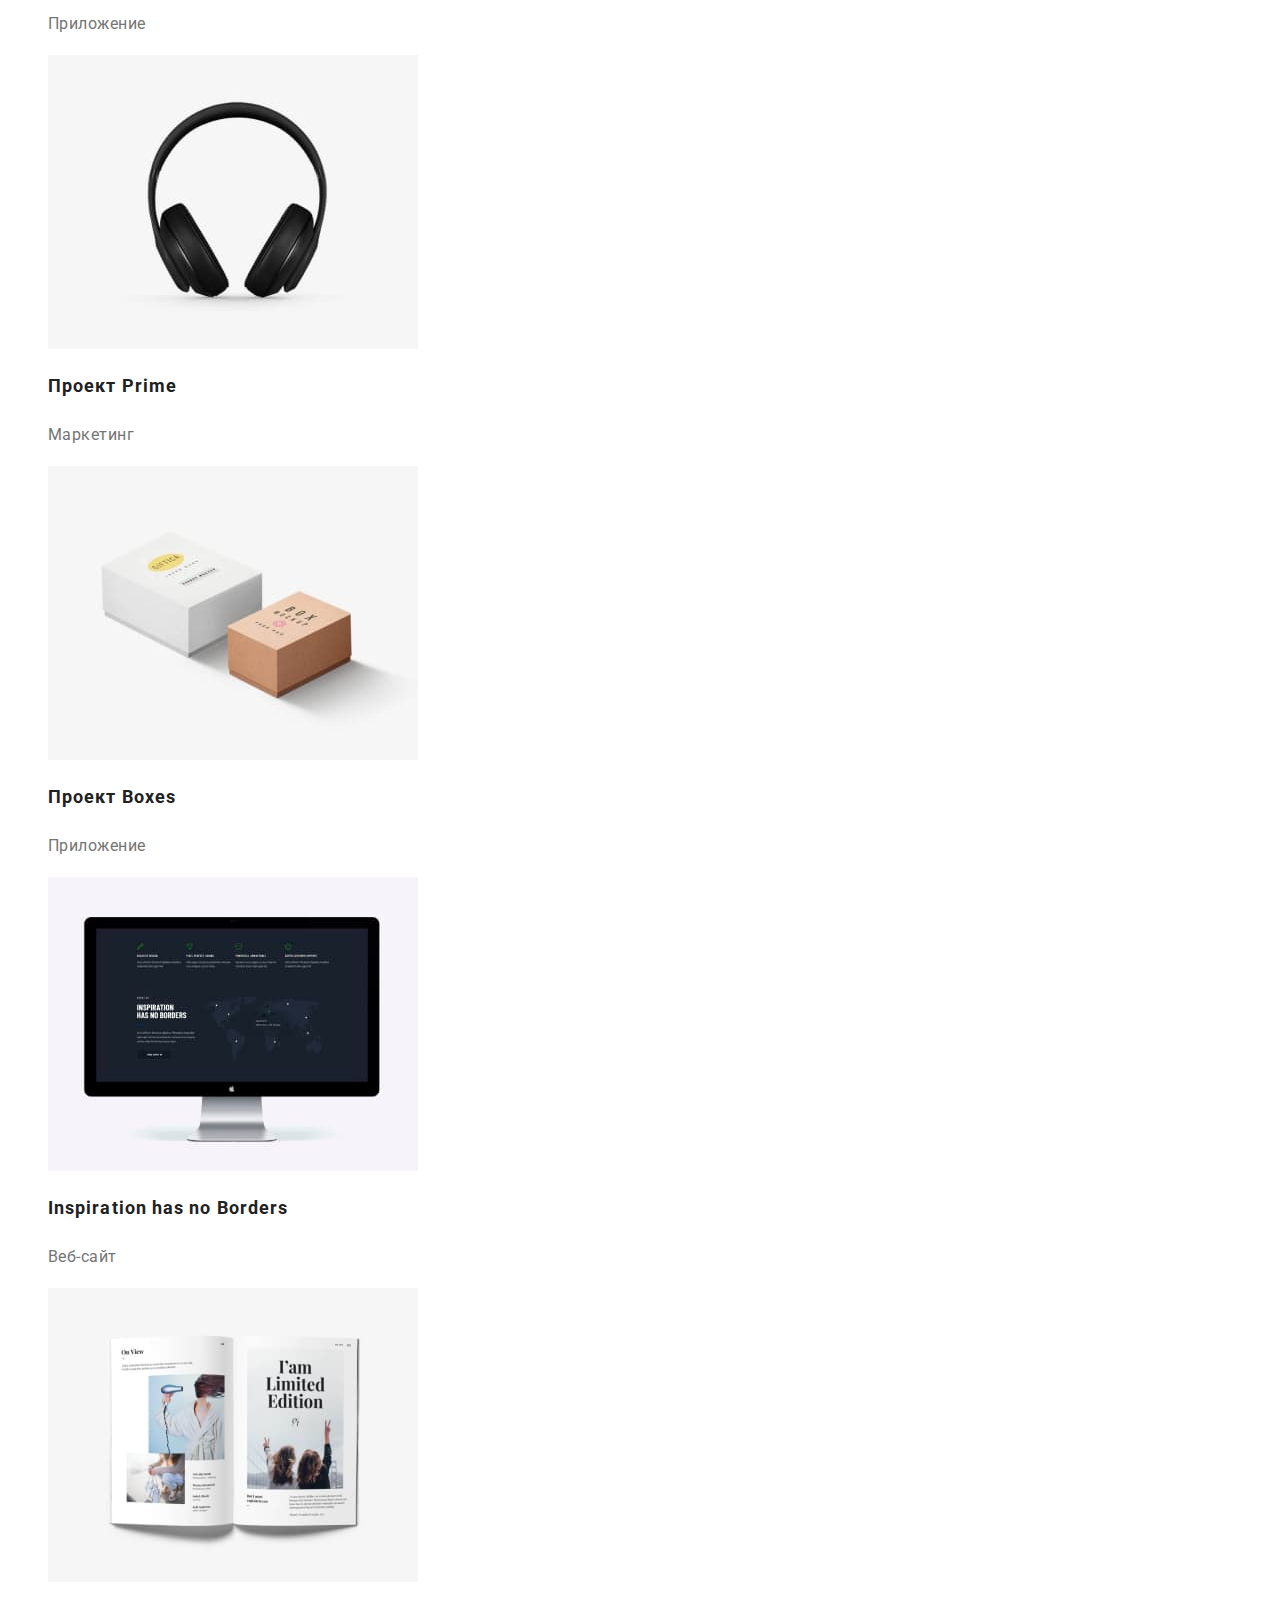
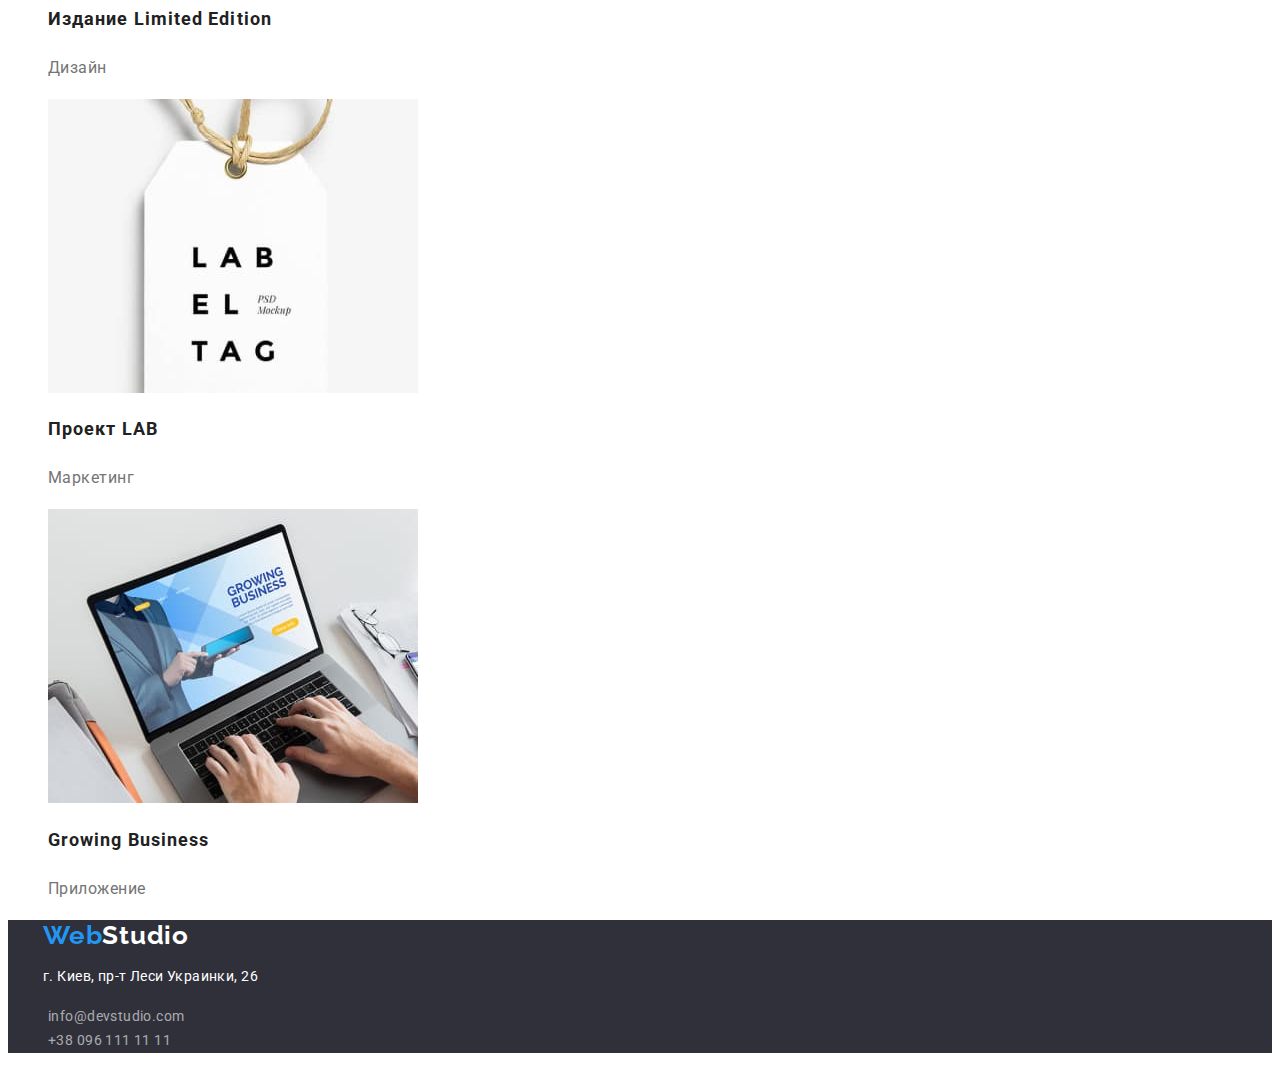
==== commit 5d594447: "Вносит правки" ====
--- a/portfolio.html
+++ b/portfolio.html
@@ -6,6 +6,7 @@
     <meta http-equiv="X-UA-Compatible" content="IE=edge">
     <meta name="viewport" content="width=device-width, initial-scale=1.0">
     <title>Shvec_ES_Homework2</title>
+    <link rel="preconnect" href="https://fonts.gstatic.com">
     <link href="https://fonts.googleapis.com/css2?family=Raleway:wght@700&family=Roboto:wght@400;500;700;900&display=swap"
         rel="stylesheet">
     <link rel="stylesheet" href="./css/styles.css">
@@ -16,16 +17,16 @@
     <!--Шапка-->
     <header>
         <nav>
-            <a href="index.html" class="logo"><span class="logo-web">Web</span>Studio</a>
+            <a class="logo" href="index.html"><span class="logo-web">Web</span>Studio</a>
 
-            <ul class="site-nav">
+            <ul class="site-nav list">
                 <li><a href="index.html">Студия</a></li>
                 <li><a href="./portfolio.html">Портфолио</a></li>
                 <li><a href="">Контакты</a></li>
             </ul>
         </nav>
 
-        <ul class="auth-nav">
+        <ul class="auth-nav list">
             <li><a href="mailto:info@devstudio.com">info@devstudio.com</a></li>
             <li><a href="tel:+380961111111">+38 096 111 11 11</a></li>
         </ul>
@@ -36,70 +37,88 @@
         <section>
             <h1>Портфолио</h1>
             <!--Фильтр кнопок-->
-            <ul class="filter-button">
-                <li><button type="button" class="filter-button-item">Все</button></li>
-                <li><button type="button" class="filter-button-item">Веб-сайты</button></li>
-                <li><button type="button" class="filter-button-item">Приложения</button></li>
-                <li><button type="button" class="filter-button-item">Дизайн</button></li>
-                <li><button type="button" class="filter-button-item">Маркетинг</button></li>
+            <ul class="filter-button list">
+                <li><button class="filter-button-item" type="button">Все</button></li>
+                <li><button class="filter-button-item" type="button">Веб-сайты</button></li>
+                <li><button class="filter-button-item" type="button">Приложения</button></li>
+                <li><button class="filter-button-item" type="button">Дизайн</button></li>
+                <li><button class="filter-button-item" type="button">Маркетинг</button></li>
             </ul>
             <!--Примеры работ-->
-            <ul class="examples-list">
-                <li><a href="">
+            <ul class="examples-list list">
+                <li>
+                    <a href="">
                     <img src="./images/portfolio/work1.jpg" alt="Пример работы" width="370" height="294">
                     <h2>Технокряк</h2>
                     <p>Веб-сайт</p>
-                </a></li>
-                <li><a href="">
+                    </a>
+                </li>
+                <li>
+                    <a href="">
                     <img src="./images/portfolio/work2.jpg" alt="Пример работы" width="370" height="294">
                     <h2>Постер New Orlean vs Golden Star</h2>
                     <p>Дизайн</p>
-                </a></li>
-                <li><a href="">
+                    </a>
+                </li>
+                <li>
+                    <a href="">
                     <img src="./images/portfolio/work3.jpg" alt="Пример работы" width="370" height="294">
                     <h2>Ресторан Seafood</h2>
                     <p>Приложение</p>
-                </a></li>
-                <li><a href="">
+                    </a>
+                </li>
+                <li>
+                    <a href="">
                     <img src="./images/portfolio/work4.jpg" alt="Пример работы" width="370" height="294">
                     <h2>Проект Prime</h2>
                     <p>Маркетинг</p>
-                </a></li>
-                <li><a href="">
+                    </a>
+                </li>
+                <li>
+                    <a href="">
                     <img src="./images/portfolio/work5.jpg" alt="Пример работы" width="370" height="294">
                     <h2>Проект Boxes</h2>
                     <p>Приложение</p>
-                </a></li>
-                <li><a href="">
+                    </a>
+                </li>
+                <li>
+                    <a href="">
                     <img src="./images/portfolio/work6.jpg" alt="Пример работы" width="370" height="294">
                     <h2>Inspiration has no Borders</h2>
                     <p>Веб-сайт</p>
-                </a></li>
-                <li><a href="">
+                    </a>
+                </li>
+                <li>
+                    <a href="">
                     <img src="./images/portfolio/work7.jpg" alt="Пример работы" width="370" height="294">
                     <h2>Издание Limited Edition</h2>
                     <p>Дизайн</p>
-                </a></li>
-                <li><a href="">
+                    </a>
+                </li>
+                <li>
+                    <a href="">
                     <img src="./images/portfolio/work8.jpg" alt="Пример работы" width="370" height="294">
                     <h2>Проект LAB</h2>
                     <p>Маркетинг</p>
-                </a></li>
-                <li><a href="">
+                    </a>
+                </li>
+                <li>
+                    <a href="">
                     <img src="./images/portfolio/work9.jpg" alt="Пример работы" width="370" height="294">
                     <h2>Growing Business</h2>
                     <p>Приложение</p>
-                </a></li>
+                    </a>
+                </li>
             </ul>
         </section>
     </main>
 
     <!--Футер-->
-    <footer>
-        <a href="index.html" class="logo-footer"><span class="logo-web">Web</span>Studio</a>
+    <footer class="footer">
+        <a class="logo-footer" href="index.html"><span class="logo-web">Web</span>Studio</a>
         <address>
             <p class="address">г. Киев, пр-т Леси Украинки, 26</p>
-            <ul class="footer-list">
+            <ul class="footer-list list">
                 <li><a href="mailto:info@devstudio.com">info@devstudio.com</a></li>
                 <li><a href="tel:+380961111111">+38 096 111 11 11</a></li>
             </ul>
--- a/css/styles.css
+++ b/css/styles.css
@@ -4,29 +4,26 @@
   --accent-color: #2196f3; /*цвет акцент*/
 }
 
-/*000000 черный лого*/
-/*FFFFFF цвет фона основной*/
-/*F5F4FA цвет фона вторичный*/
+body {
+  color: var(--primary-text-color);
+  background-color: #ffffff;
 
-body {
-  background-color: #ffffff;
-  color: var(--primary-text-color);
+  font-family: Roboto, sans-serif;
 }
 
-ul {
+.list {
   list-style: none;
 }
 
 /*logo*/
 .logo {
-  text-decoration: none;
   color: #000000;
 
-  font-family: Raleway;
+  font-family: Raleway, sans-serif;
   font-weight: 700;
   font-size: 26px;
   line-height: 1.2;
-  letter-spacing: 0.03em;
+  text-decoration: none;
 }
 
 .logo-web {
@@ -35,14 +32,12 @@
 
 /*site-nav*/
 .site-nav a {
-  text-decoration: none;
   color: var(--primary-text-color);
 
-  font-family: Roboto;
   font-weight: 500;
   font-size: 14px;
   line-height: 1.14;
-  letter-spacing: 0.02em;
+  text-decoration: none;
 }
 
 .site-nav a:hover,
@@ -52,14 +47,12 @@
 
 /*auth-nav*/
 .auth-nav a {
-  text-decoration: none;
   color: var(--text-color);
 
-  font-family: Roboto;
   font-weight: 500;
   font-size: 14px;
   line-height: 1.14;
-  letter-spacing: 0.02em;
+  text-decoration: none;
 }
 
 .auth-nav a:hover,
@@ -71,7 +64,6 @@
 .hero-title {
   color: var(--accent-color);
 
-  font-family: Roboto;
   font-weight: 900;
   font-size: 44px;
   line-height: 1.36;
@@ -84,19 +76,17 @@
   color: #ffffff;
   background-color: var(--accent-color);
 
-  font-family: Roboto;
+  font-family: inherit;
   font-weight: 700;
   font-size: 16px;
   line-height: 1.87;
   letter-spacing: 0.06em;
+
+  cursor: pointer;
 }
 
 /*section*/
-.section {
-}
 .section-title {
-  font-family: Roboto;
-  font-weight: 700;
   font-size: 36px;
   line-height: 1.17;
   text-align: center;
@@ -104,8 +94,6 @@
 }
 
 .section-title-features {
-  font-family: Roboto;
-  font-weight: 700;
   font-size: 14px;
   line-height: 1.14;
   letter-spacing: 0.03em;
@@ -113,7 +101,6 @@
 }
 
 .section-title-team {
-  font-family: Roboto;
   font-weight: 500;
   font-size: 16px;
   line-height: 1.19;
@@ -122,63 +109,90 @@
 .section-p {
   color: var(--text-color);
 
-  font-family: Roboto;
   font-size: 14px;
   line-height: 1.71;
   letter-spacing: 0.03em;
 }
 
 /*footer*/
-footer {
+.footer {
   background-color: #2f303a;
 }
+
 .logo-footer {
   color: #ffffff;
-  text-decoration: none;
-  padding-top: 25px;
-  padding-left: 35px;
 
-  font-family: Raleway;
+  font-family: Raleway, sans-serif;
   font-weight: 700;
   font-size: 26px;
   line-height: 1.19;
   letter-spacing: 0.03em;
+  text-decoration: none;
+
+  padding-top: 25px;
+  padding-left: 35px;
 }
+
 .address {
   color: #ffffff;
+
+  font-size: 14px;
   font-style: normal;
-  padding-left: 35px;
-
-  font-family: Roboto;
-  font-size: 14px;
   line-height: 1.71;
   letter-spacing: 0.03em;
+
+  padding-left: 35px;
 }
+
 .footer-list a {
   color: rgba(255, 255, 255, 60%);
+
+  font-size: 14px;
   font-style: normal;
-  text-decoration: none;
-
-  font-family: Roboto;
-  font-size: 14px;
   line-height: 1.71;
   letter-spacing: 0.03em;
+  text-decoration: none;
+}
+
+.footer-list a:hover,
+.footer-list a:focus {
+  color: var(--accent-color);
 }
 
 /*портфолио*/
+.filter-button-item {
+  font-family: inherit;
+  font-weight: 500;
+  font-size: 16px;
+  line-height: 1.62;
+  text-align: center;
+  letter-spacing: 0.03em;
+
+  cursor: pointer;
+}
+
 .filter-button-item:hover,
 .filter-button-item:focus {
   color: #ffffff;
   background-color: var(--accent-color);
 }
+
 .examples-list a {
   text-decoration: none;
 }
 
 .examples-list h2 {
   color: var(--primary-text-color);
+
+  font-size: 18px;
+  line-height: 2;
+  letter-spacing: 0.06em;
 }
 
 .examples-list p {
   color: var(--text-color);
+
+  font-size: 16px;
+  line-height: 1.87;
+  letter-spacing: 0.03em;
 }
